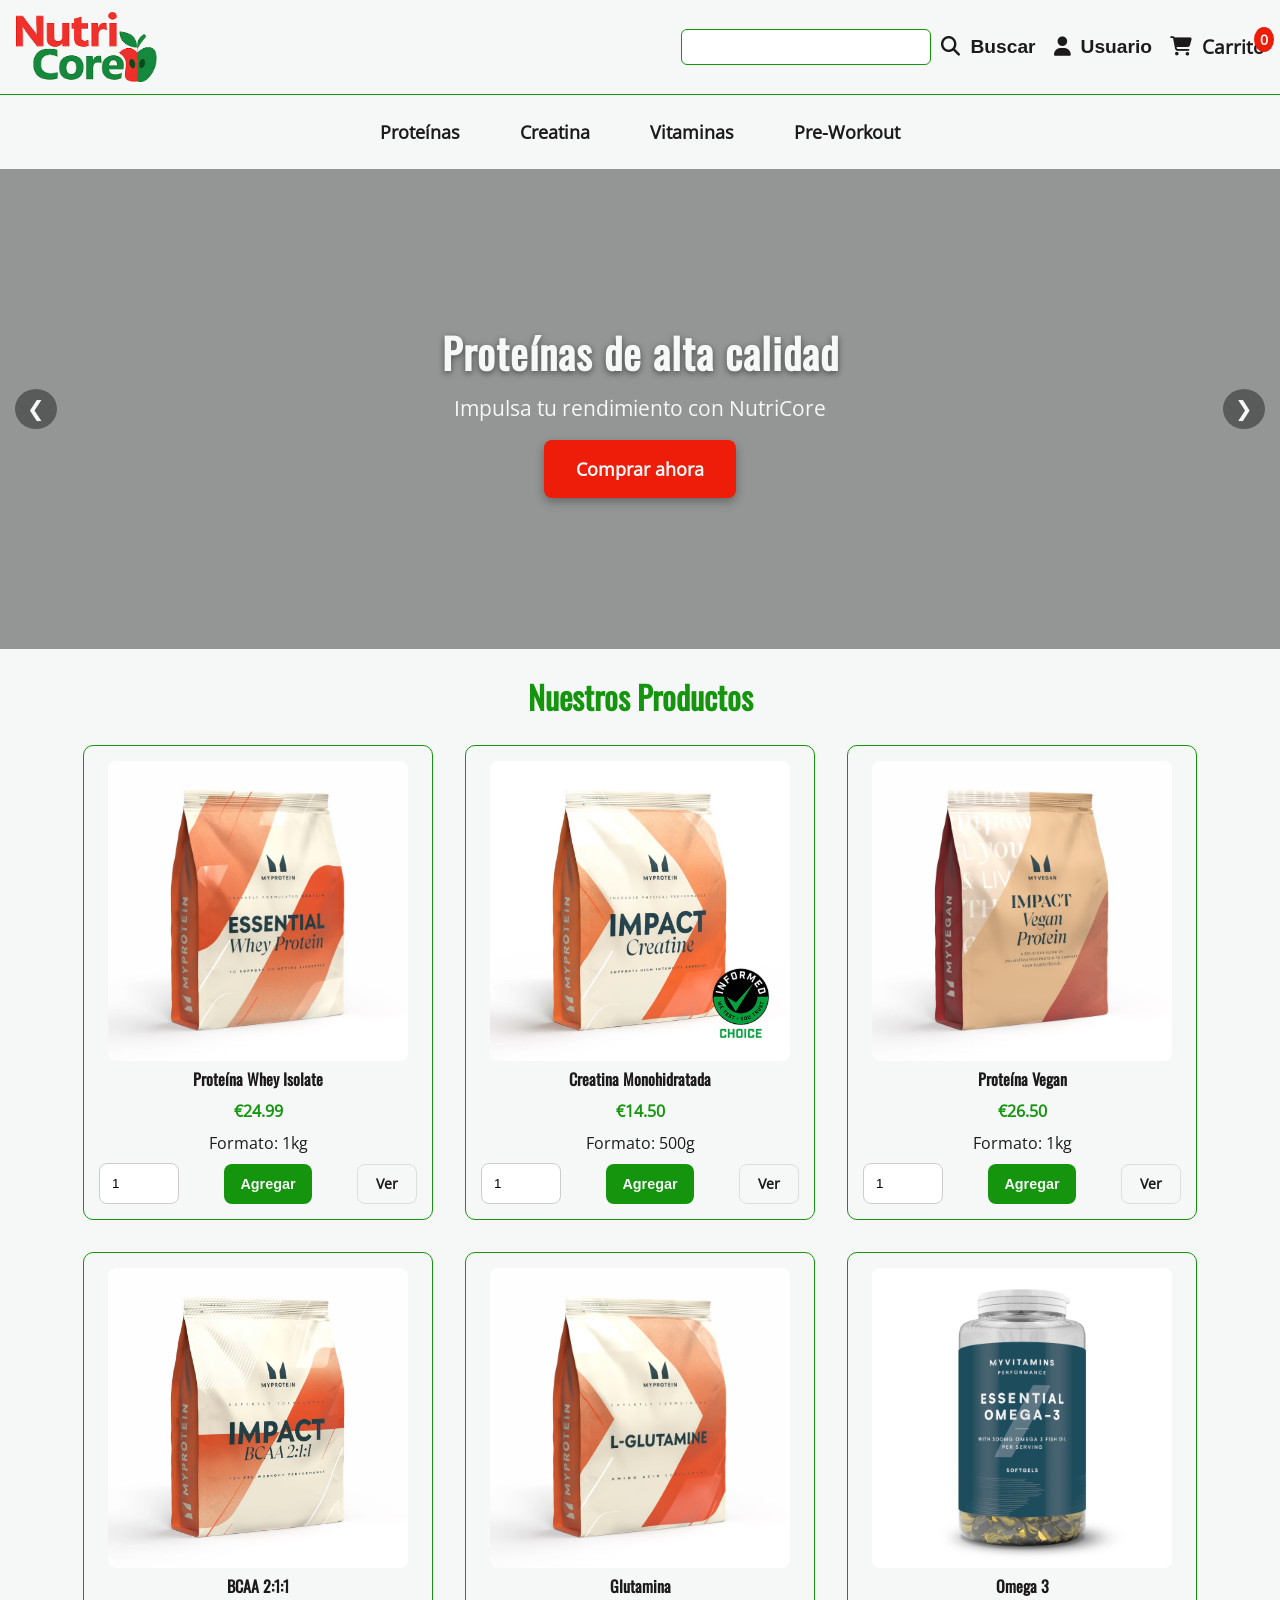
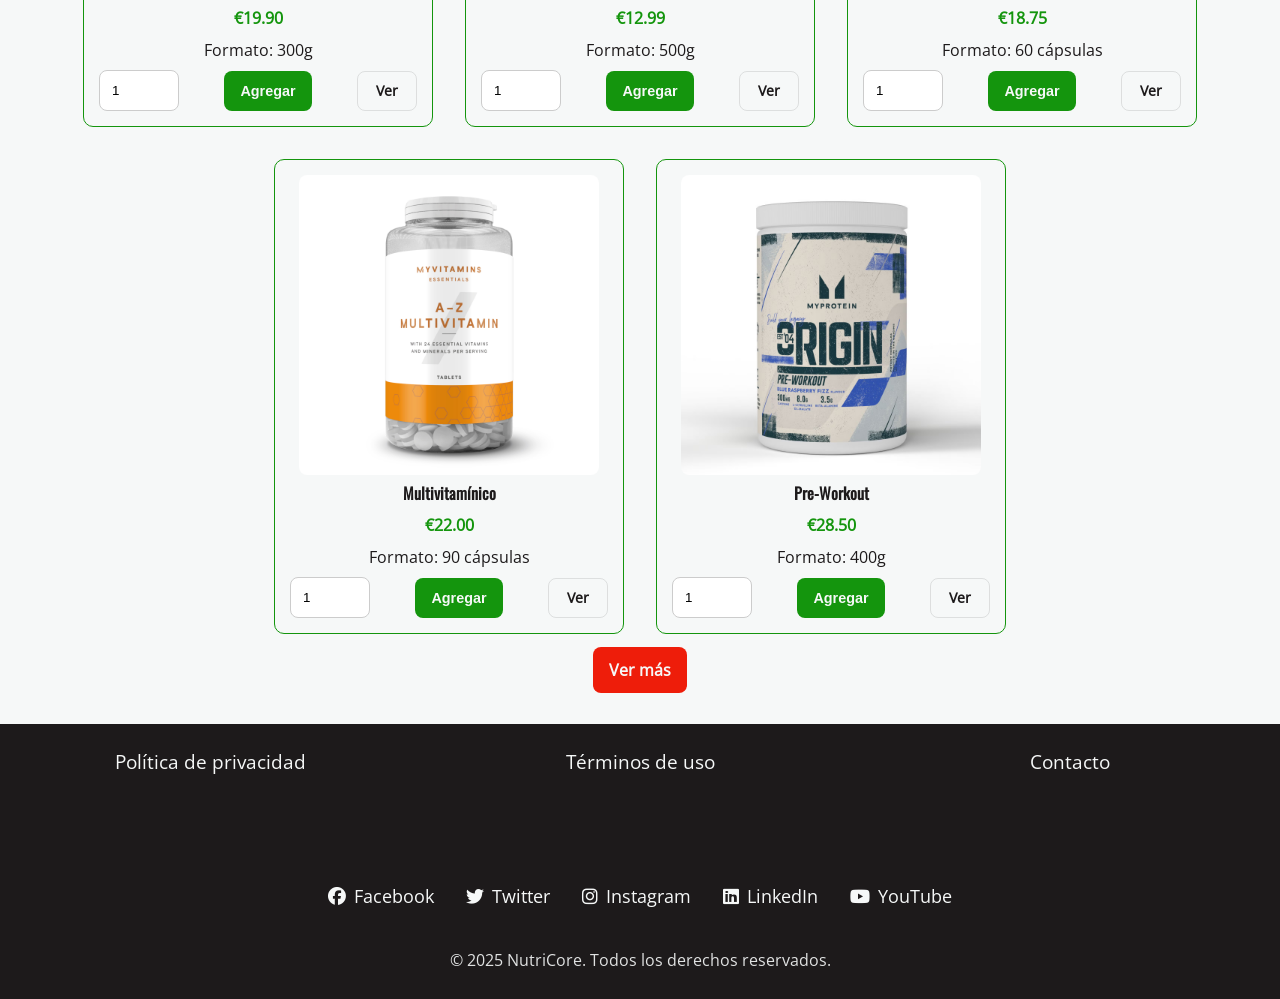
==== index.html @ d4f0f6a6 "Primer commit del proyecto shop" ====
<!DOCTYPE html>
<html lang="en">

<head>
    <meta charset="UTF-8">
    <meta name="viewport" content="width=device-width, initial-scale=1.0">
    <link rel="stylesheet" href="./css/index.css">
    <link rel="stylesheet" href="https://cdnjs.cloudflare.com/ajax/libs/font-awesome/6.5.0/css/all.min.css">
    <title>NutriCore | Inicio</title>
</head>

<body>
    <header class="header">
        <button class="menu-icon" aria-label="Abrir menú">
            <i class="fas fa-bars"></i>
        </button>

        <img src="img/logo_transparenteRecotado.png" alt="NutriCore" class="logo">

        <div class="header-icons">
            <button class="icon-btn search-btn">
                <input type="search" name="search" id="search-input">
                <i class="fas fa-search"></i>
                <span>Buscar</span>
            </button>
            <button class="icon-btn user-btn">
                <i class="fas fa-user"></i>
                <span>Usuario</span>
            </button>
            <a href="views/carrito.html" class="icon-btn cart-btn" aria-label="Carrito">
                <i class="fas fa-shopping-cart"></i>
                <span>Carrito</span>
                <span id="cart-count">0</span>
            </a>
        </div>
    </header>

    <nav class="category-nav">
        <button class="close-menu" aria-label="Cerrar menú">
            <i class="fas fa-times"></i>
        </button>
        <ul class="category-links">
            <li class="category-item">
                <a href="#">Proteínas</a>
                <div class="submenu">
                    <a href="#">Whey Isolate</a>
                    <a href="#">Whey Concentrate</a>
                    <a href="#">Vegan Protein</a>
                    <a href="#">Caseína</a>
                </div>
            </li>
            <li class="category-item">
                <a href="#">Creatina</a>
                <div class="submenu">
                    <a href="#">Monohidratada</a>
                    <a href="#">Micronizada</a>
                </div>
            </li>
            <li class="category-item">
                <a href="#">Vitaminas</a>
                <div class="submenu">
                    <a href="#">Multivitamínicos</a>
                    <a href="#">Omega 3</a>
                </div>
            </li>
            <li class="category-item">
                <a href="#">Pre-Workout</a>
                <div class="submenu">
                    <a href="#">Energizantes</a>
                    <a href="#">Pump Boosters</a>
                </div>
            </li>
        </ul>
    </nav>

    <section class="banner">
        <div class="slides">
            <div class="slide active"
                style="background-image:url('https://via.placeholder.com/1200x480?text=Promo+1');">
                <div class="slide-inner">
                    <h1>Proteínas de alta calidad</h1>
                    <p>Impulsa tu rendimiento con NutriCore</p>
                    <a href="#" class="cta">Comprar ahora</a>
                </div>
            </div>

            <div class="slide" style="background-image:url('https://via.placeholder.com/1200x480?text=Promo+2');">
                <div class="slide-inner">
                    <h1>Creatina Monohidratada</h1>
                    <p>Más fuerza y resistencia en tus entrenamientos</p>
                    <a href="#" class="cta">Comprar ahora</a>
                </div>
            </div>

            <div class="slide" style="background-image:url('https://via.placeholder.com/1200x480?text=Promo+3');">
                <div class="slide-inner">
                    <h1>Suplementos Veganos</h1>
                    <p>Proteínas sin productos animales</p>
                    <a href="#" class="cta">Comprar ahora</a>
                </div>
            </div>
        </div>

        <button class="nav-btn left">&#10094;</button>
        <button class="nav-btn right">&#10095;</button>
        <div class="dots"></div>
    </section>

    <main class="main-container">
        <h1 class="section-title">Nuestros Productos</h1>
        <div class="card-flex">
            <div class="card">
                <img src="img/protein.png" alt="Proteína Whey Isolate">
                <h4>Proteína Whey Isolate</h4>
                <div class="price">€24.99</div>
                <div class="formato">Formato: 1kg</div>
                <div class="card-actions"> <input type="number" value="1" min="1">
                    <button class="btn btn-primary add-to-cart">Agregar</button>
                    <a href="#" class="btn btn-ghost">Ver</a>
                </div>
            </div>
            <div class="card">
                <img src="img/creatina.png" alt="Creatina Monohidratada">
                <h4>Creatina Monohidratada</h4>
                <div class="price">€14.50</div>
                <div class="formato">Formato: 500g</div>
                <div class="card-actions">
                    <input type="number" value="1" min="1">
                    <button class="btn btn-primary add-to-cart">Agregar</button>
                    <a href="#" class="btn btn-ghost">Ver</a>
                </div>
            </div>
            <div class="card">
                <img src="img/vegan-protein.png" alt="Proteína Vegan">
                <h4>Proteína Vegan</h4>
                <div class="price">€26.50</div>
                <div class="formato">Formato: 1kg</div>
                <div class="card-actions">
                    <input type="number" value="1" min="1">
                    <button class="btn btn-primary add-to-cart">Agregar</button>
                    <a href="#" class="btn btn-ghost">Ver</a>
                </div>
            </div>
            <div class="card">
                <img src="img/BCAA2-1-1.png" alt="BCAA 2:1:1">
                <h4>BCAA 2:1:1</h4>
                <div class="price">€19.90</div>
                <div class="formato">Formato: 300g</div>
                <div class="card-actions">
                    <input type="number" value="1" min="1">
                    <button class="btn btn-primary add-to-cart">Agregar</button>
                    <a href="#" class="btn btn-ghost">Ver</a>
                </div>
            </div>
            <div class="card">
                <img src="img/glutamina.png" alt="Glutamina">
                <h4>Glutamina</h4>
                <div class="price">€12.99</div>
                <div class="formato">Formato: 500g</div>
                <div class="card-actions">
                    <input type="number" value="1" min="1">
                    <button class="btn btn-primary add-to-cart">Agregar</button>
                    <a href="#" class="btn btn-ghost">Ver</a>
                </div>
            </div>
            <div class="card">
                <img src="img/omega3.png" alt="Omega 3">
                <h4>Omega 3</h4>
                <div class="price">€18.75</div>
                <div class="formato">Formato: 60 cápsulas</div>
                <div class="card-actions">
                    <input type="number" value="1" min="1">
                    <button class="btn btn-primary add-to-cart">Agregar</button>
                    <a href="#" class="btn btn-ghost">Ver</a>
                </div>
            </div>
            <div class="card">
                <img src="img/multivitaminico.png" alt="Multivitamínico">
                <h4>Multivitamínico</h4>
                <div class="price">€22.00</div>
                <div class="formato">Formato: 90 cápsulas</div>
                <div class="card-actions">
                    <input type="number" value="1" min="1">
                    <button class="btn btn-primary add-to-cart">Agregar</button>
                    <a href="#" class="btn btn-ghost">Ver</a>
                </div>
            </div>
            <div class="card">
                <img src="img/pre-workout.png" alt="Pre-Workout">
                <h4>Pre-Workout</h4>
                <div class="price">€28.50</div>
                <div class="formato">Formato: 400g</div>
                <div class="card-actions">
                    <input type="number" value="1" min="1">
                    <button class="btn btn-primary add-to-cart">Agregar</button>
                    <a href="#" class="btn btn-ghost">Ver</a>
                </div>
            </div>
        </div>
        <a href="#" id="up">Ver más</a>
    </main>
    <!-- FOOTER -->
    <footer class="footer">
        <div class="social-links">
            <a href="https://www.facebook.com/NutriCore" target="_blank"><i class="fab fa-facebook"></i>
                <span>Facebook</span>
            </a>
            <a href="https://twitter.com/NutriCore" target="_blank"><i class="fab fa-twitter"></i>
                <span>Twitter</span>
            </a>
            <a href="https://www.instagram.com/NutriCore" target="_blank"><i class="fab fa-instagram"></i>
                <span>Instagram</span>
            </a>
            <a href="https://www.linkedin.com/company/NutriCore" target="_blank"><i class="fab fa-linkedin"></i>
                <span>LinkedIn</span>
            </a>
            <a href="https://www.youtube.com/NutriCore" target="_blank"><i class="fab fa-youtube"></i>
                <span>YouTube</span>
            </a>
        </div>
        <div class="politics">
            <a href="#">Política de privacidad</a>
        </div>
        <div class="terminos">
            <a href="#">Términos de uso</a>
        </div>
        <div class="contacto">
            <a href="#">Contacto</a>
            <!-- <a href="#">
                <p>mittioui@nutricore.es</p>
            </a>
            <p>+34 600 12 46 91</p> -->
        </div>
        <p>&copy; 2025 NutriCore. Todos los derechos reservados.</p>
    </footer>

    <script src="js/script.js"></script>
</body>

</html>
---- css/index.css ----
:root {
  --negro: #1D1A1B;
  --verde: #14950D;
  --blanco: #F6F8F8;
  --rojo: #EE1D0A;
}

/* --- FUENTES --- */
@font-face {
  font-family: 'Oswald';
  src: url('/fonts/Oswald-Regular.ttf') format('truetype');
}

@font-face {
  font-family: 'Open Sans';
  src: url('/fonts/OpenSans-Regular.ttf') format('truetype');
}

/* Reset general */
* {
  margin: 0;
  padding: 0;
  box-sizing: border-box;
  text-decoration: none;
}

body {
  font-family: 'Open Sans', sans-serif;
  background: var(--blanco);
  color: var(--negro);
  line-height: 1.5;
}

h1,
h2,
h3,
h4 {
  font-family: "Oswald", "sans serif";
  font-weight: 700;
}

.header {
  display: flex;
  align-items: center;
  justify-content: space-between;
  background: var(--blanco);
  padding: 12px 16px;
  position: sticky;
  top: 0;
  z-index: 200;
}

.menu-icon {
  background: none;
  border: none;
  color: var(--negro);
  font-size: 1.6rem;
  cursor: pointer;
  display: flex;
  align-items: center;
}

.logo {
  height: 70px;
  text-align: center;
}

.header-icons {
  display: flex;
  align-items: center;
  gap: 18px;
}

/* Estilo de botones */
.icon-btn {
  background: none;
  border: none;
  color: var(--negro);
  font-size: 1.6rem;
  cursor: pointer;
  position: relative;
  display: flex;
  align-items: center;
  justify-content: center;
}

.icon-btn:hover {
  color: var(--verde);
}

#search-input {
  display: flex;
  padding: 8px 12px;
  border: 1px solid var(--verde);
  border-radius: 6px;
  width: 250px;
  font-size: 1rem;
  transition: border-color 0.3s;
}

.icon-btn span,
#search-input {
  display: none;
}

/* Carrito */
.cart-btn {
  position: relative;
  display: flex;
  align-items: center;
  gap: 6px;
  font-weight: bold;
  color: var(--negro);
}

#cart-count {
  background-color: var(--rojo);
  color: var(--blanco);
  font-size: 0.9rem;
  font-weight: bold;
  padding: 2px 6px;
  border-radius: 50%;
  position: absolute;
  top: -6px;
  right: -10px;
}

.category-nav {
  display: none;
  flex-direction: column;
  background: var(--blanco);
  position: fixed;
  top: 0;
  left: -100%;
  width: 70%;
  height: 100vh;
  box-shadow: -4px 0 10px rgba(0, 0, 0, 0.15);
  padding: 2rem 1rem;
  transition: left 0.3s ease;
  z-index: 1000;
  overflow-y: auto;
}

.category-nav.active {
  display: flex;
  left: 0;
}

.category-item {
  background: none;
  border: none;
  color: var(--negro);
  font-size: 1.5rem;
  cursor: pointer;
  display: flex;
  align-items: center;
  gap: 8px;
  margin: 0 auto;
  font-weight: 600;
}

.category-item span {
  font-size: 1rem;
}

/* Botón de cerrar (X) */
.close-menu {
  background: none;
  border: none;
  color: var(--negro);
  font-size: 1.8rem;
  align-self: flex-end;
  cursor: pointer;
  margin-bottom: 1.5rem;
  transition: color 0.3s;
}

.close-menu:hover {
  color: var(--verde);
}

.category-links {
  display: flex;
  flex-direction: column;
  gap: 1rem;
}

.category-links a {
  color: var(--negro);
  font-size: 1.1rem;
  transition: color 0.3s ease;
}

.category-links a:hover {
  color: var(--verde);
}

/* Submenús */
.submenu {
  display: none;
  flex-direction: row;
  padding-left: 1rem;
  border-left: 2px solid var(--verde);
  font-weight: 400;
  gap: 12px;
}

.category-item:hover .submenu {
  display: flex;
}

.banner {
  position: relative;
  width: 100%;
  height: 480px;
  overflow: hidden;
  display: flex;
  align-items: center;
  justify-content: center;
}

/* Contenedor de slides */
.banner .slides {
  display: flex;
  width: 100%;
  height: 100%;
  transition: transform 0.6s ease-in-out;
}

.banner .slide {
  min-width: 100%;
  height: 100%;
  background-size: cover;
  background-position: center;
  position: relative;
  display: flex;
  align-items: center;
  justify-content: center;
}

/* Capa oscura sobre la imagen */
.banner .slide::after {
  content: "";
  position: absolute;
  inset: 0;
  background: rgba(0, 0, 0, 0.4);
}

.banner .slide-inner {
  position: relative;
  z-index: 2;
  color: var(--blanco);
  text-align: center;
  max-width: 900px;
  padding: 1.5rem;
  border-radius: 10px;
}

.banner .slide-inner h1 {
  font-family: 'Oswald', sans-serif;
  font-size: 2rem;
  font-weight: 700;
  margin-bottom: 0.6rem;
  letter-spacing: 1px;
  text-shadow: 0 2px 6px rgba(0, 0, 0, 0.5);
}

.banner .slide-inner p {
  font-size: 1.1rem;
  font-weight: 400;
  margin-bottom: 1rem;
  color: var(--blanco);
}

.banner .cta {
  background-color: var(--rojo);
  color: var(--blanco);
  font-weight: 700;
  padding: 0.8rem 1.6rem;
  border-radius: 8px;
  display: inline-block;
  transition: all 0.3s ease;
  box-shadow: 0 4px 10px rgba(0, 0, 0, 0.3);
}

.banner .cta:hover {
  filter: brightness(1.1);
  transform: scale(1.05);
  box-shadow: 0 6px 14px rgba(238, 29, 10, 0.4);
}

/* Botones de navegación */
.banner .nav-btn {
  position: absolute;
  top: 50%;
  transform: translateY(-50%);
  background-color: rgba(0, 0, 0, 0.4);
  border: none;
  color: var(--blanco);
  font-size: 1.3rem;
  cursor: pointer;
  padding: 8px 12px;
  border-radius: 50%;
  transition: background-color 0.3s, transform 0.3s;
  z-index: 3;
}

.banner .nav-btn:hover {
  background-color: rgba(0, 0, 0, 0.6);
  transform: translateY(-50%) scale(1.1);
}

.banner .nav-btn.left {
  left: 15px;
}

.banner .nav-btn.right {
  right: 15px;
}

/* Dots de navegación */
.banner .dots {
  position: absolute;
  bottom: 20px;
  left: 50%;
  transform: translateX(-50%);
  display: flex;
  gap: 8px;
  z-index: 3;
}

.banner .dots button {
  width: 12px;
  height: 12px;
  border-radius: 50%;
  border: none;
  background: rgba(255, 255, 255, 0.5);
  cursor: pointer;
  transition: background-color 0.3s ease, transform 0.3s ease;
}

.banner .dots button:hover {
  transform: scale(1.2);
}

.banner .dots button.active {
  background-color: var(--verde);
}

.main-container {
  max-width: 1600px;
  margin: 0 auto;
  padding: 12px;
  text-align: center;
}

.main-container .section-title {
  color: var(--verde);
}

.card-flex {
  display: flex;
  flex-wrap: wrap;
  justify-content: center;
  /* align-items: center; */
  gap: 20px;
  margin: 24px 0;
}

/* Tarjeta de producto */
.card {
  border: 1px solid var(--verde);
  border-radius: 10px;
  width: 350px;
  padding: 15px;
  text-align: center;
  background-color: var(--blanco);
  transition: transform 0.3s, box-shadow 0.3s;
}

.card:hover {
  transform: translateY(-5px);
  box-shadow: 0 5px 15px rgba(0, 0, 0, 0.2);
}

/* Imagen del producto */
.card img {
  width: 300px;
  height: 300px;
  object-fit: cover;
  border-radius: 8px;
  transition: transform 0.3s;
  /* border: 1px solid var(--verde); */
}

.card img:hover {
  transform: scale(1.03);
}

.price {
  color: var(--verde);
  font-weight: 700;
  margin: 8px;
}

.formato {
  margin: 8px;
}

.card-actions {
  display: flex;
  align-items: center;
  justify-content: space-between;
  gap: 8px;
  margin-top: auto;
}

.card-actions input[type="number"] {
  padding: 12px;
  width: 80px;
  border-radius: 8px;
  border: 1px solid #ccc;
}

.card-actions .btn {
  border-radius: 8px;
  font-size: 0.9rem;
}

.card-actions .btn-primary,
#up {
  background-color: var(--verde);
  color: var(--blanco);
  cursor: pointer;
  font-weight: 700;
  padding: 12px 16px;
  border: none;
  border-radius: 8px;
  transition: transform 0.2s, filter 0.2s;
}

.card-actions .btn-primary:hover,
#up:hover {
  filter: brightness(1.1);
  transform: translateY(-2px);
}

.card-actions .btn-ghost {
  background-color: transparent;
  color: var(--negro);
  font-weight: 700;
  padding: 8px 18px;
  border: 1px solid rgba(0, 0, 0, 0.1);
  border-radius: 8px;
}

#up {
  background-color: var(--rojo);
  width: 100px;
  height: 50px;
}

.card-actions .btn-ghost:hover {
  background: rgba(0, 0, 0, 0.05);
}

/* footer */
.footer {
  background-color: var(--negro);
  color: var(--blanco);
  display: grid;
  grid-template-rows: repeat(5, 1fr);
  margin-top: 18px;
}

.footer a {
  color: var(--blanco);
  transition: color 0.3s ease, transform 0.3s ease;
}

.footer a:hover {
  color: var(--verde);
  transform: translateY(-3px);
}

.social-links {
  display: flex;
  justify-content: center;
  align-content: center;
  gap: 12px;
  grid-row: 4 / 5;
}

.social-links a {
  color: var(--blanco);
  font-size: 24px;
  margin: 8px;
  transition: transform 0.3s ease, color 0.3s ease;
}

.social-links .fab:hover i {
  background-color: var(--verde);
  transform: scale(1.1);
  color: var(--verde);
  transform: scale(1.2) rotate(5deg);
}

.social-links span {
  display: none;
}

.politics,
.terminos,
.contacto {
  border-bottom: 1px solid var(--blanco);
  align-content: center;
}

.politics a::after,
.terminos a::after,
.contacto a::after {
  content: "";
  display: flex;
  height: 1px;
  width: 0%;
  background-color: var(--verde);
  transition: width 0.3s ease;
}

.terminos a:hover::after,
.contacto a:hover::after,
.politics a:hover::after {
  width: 100%;
}

.footer>p {
  text-align: center;
  align-content: center;
  font-size: 1em;
}

/* === Versión tablet === */
@media (min-width: 768px) {
  .icon-btn {
    font-size: 1.6rem;
  }

  .banner .slide-inner h1 {
    font-size: 2.4rem;
  }

  .banner .slide-inner p {
    font-size: 1.2rem;
  }

  .banner .cta {
    font-size: 1rem;
    padding: 0.9rem 1.8rem;
  }

  .main-container {
    padding: 24px;
  }

  .card-flex {
    justify-content: center;
    gap: 24px;
  }

}

/* === Versión desktop === */
@media (min-width: 1024px) {
  .header {
    border-bottom: 1px solid var(--verde);
  }

  .menu-icon {
    display: none;
  }

  .icon-btn {
    font-size: 1.2rem;
    gap: 10px;
    font-weight: 600;
  }

  .icon-btn span,
  #search-input {
    display: flex;
  }

  /* Mostrar la barra de categorías */
  .category-nav {
    position: relative;
    display: flex;
    flex-direction: row;
    justify-content: center;
    align-items: center;
    height: auto;
    left: 0;
    width: 100%;
    box-shadow: none;
    padding: 10px 0;
    overflow: visible;
  }

  .close-menu {
    display: none;
  }

  .category-links {
    flex-direction: row;
    gap: 32px;
    align-items: center;
  }

  .category-item {
    position: static;
    display: flex;

  }

  .category-links a {
    padding: 14px;
  }

  .submenu {
    position: absolute;
    top: 100%;
    left: 0;
    width: 100%;
    display: none;
    flex-wrap: wrap;
    justify-content: center;
    background: var(--blanco);
    border-top: 2px solid var(--verde);
    box-shadow: 0 6px 20px rgba(0, 0, 0, 0.15);
    z-index: 1000;
    padding: 18px 0;
  }

  .submenu a {
    color: var(--negro);
    padding: 10px 20px;
    min-width: 150px;
    text-align: center;
    transition: all 0.3s ease;
  }

  .submenu a:hover {
    background: var(--verde);
    color: var(--blanco);
  }

  .category-item:hover>.submenu {
    display: flex;
  }

  /*Banner*/
  .banner .slide-inner h1 {
    font-size: 2.6rem;
  }

  .banner .slide-inner p {
    font-size: 1.3rem;
  }

  .banner .cta {
    font-size: 1.1rem;
    padding: 1rem 2rem;
  }

  .card-flex {
    gap: 32px;
  }

  .footer {
    grid-template-columns: repeat(3, 1fr);
    grid-template-rows: 1fr 50px 1fr 1fr;
    align-items: center;
    padding: 18px 5px;
    justify-items: center;
    gap: 20px;
  }

  .social-links {
    grid-column: 1 / 4;
    grid-row: 3 / 4;
    align-items: flex-end;
    gap: 16px;
  }

  .social-links a {
    display: flex;
    justify-content: center;
    align-items: center;
    gap: 8px;
    font-size: 18px;
  }

  .social-links>a span {
    display: flex;
  }

  .politics a::after,
  .terminos a::after,
  .contacto a::after {
    height: 3px;
  }

  .politics,
  .terminos,
  .contacto {
    border-bottom: none;
  }

  .politics a,
  .terminos a,
  .contacto a {
    font-size: 1.2rem;
  }

  .politics {
    grid-column: 1 / 2;
  }

  .terminos {
    grid-column: 2 / 3;
  }

  .contacto {
    grid-column: 3 / 4;
  }

  .footer>p {
    grid-column: 1 / 4;
    grid-row: 4 / 5;
    text-align: center;
    font-size: 1rem;
    opacity: 0.9;
  }
}
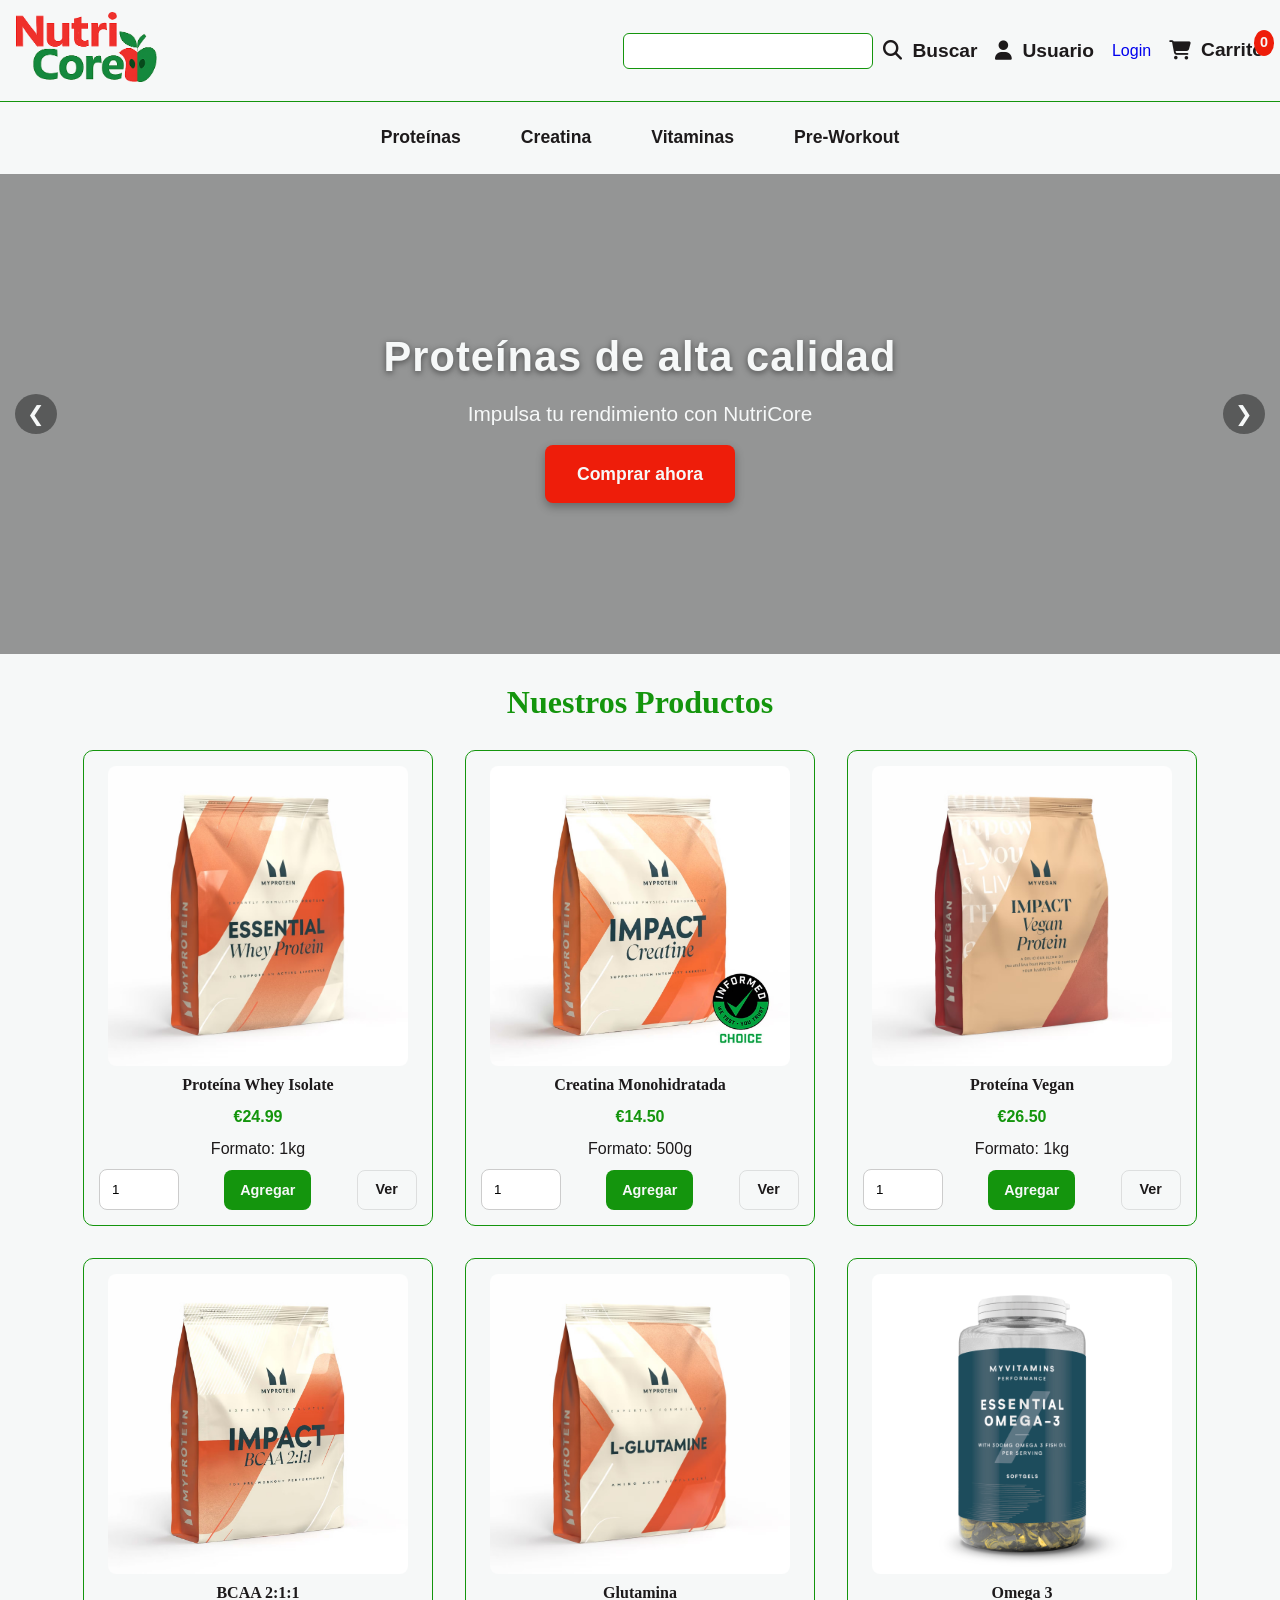
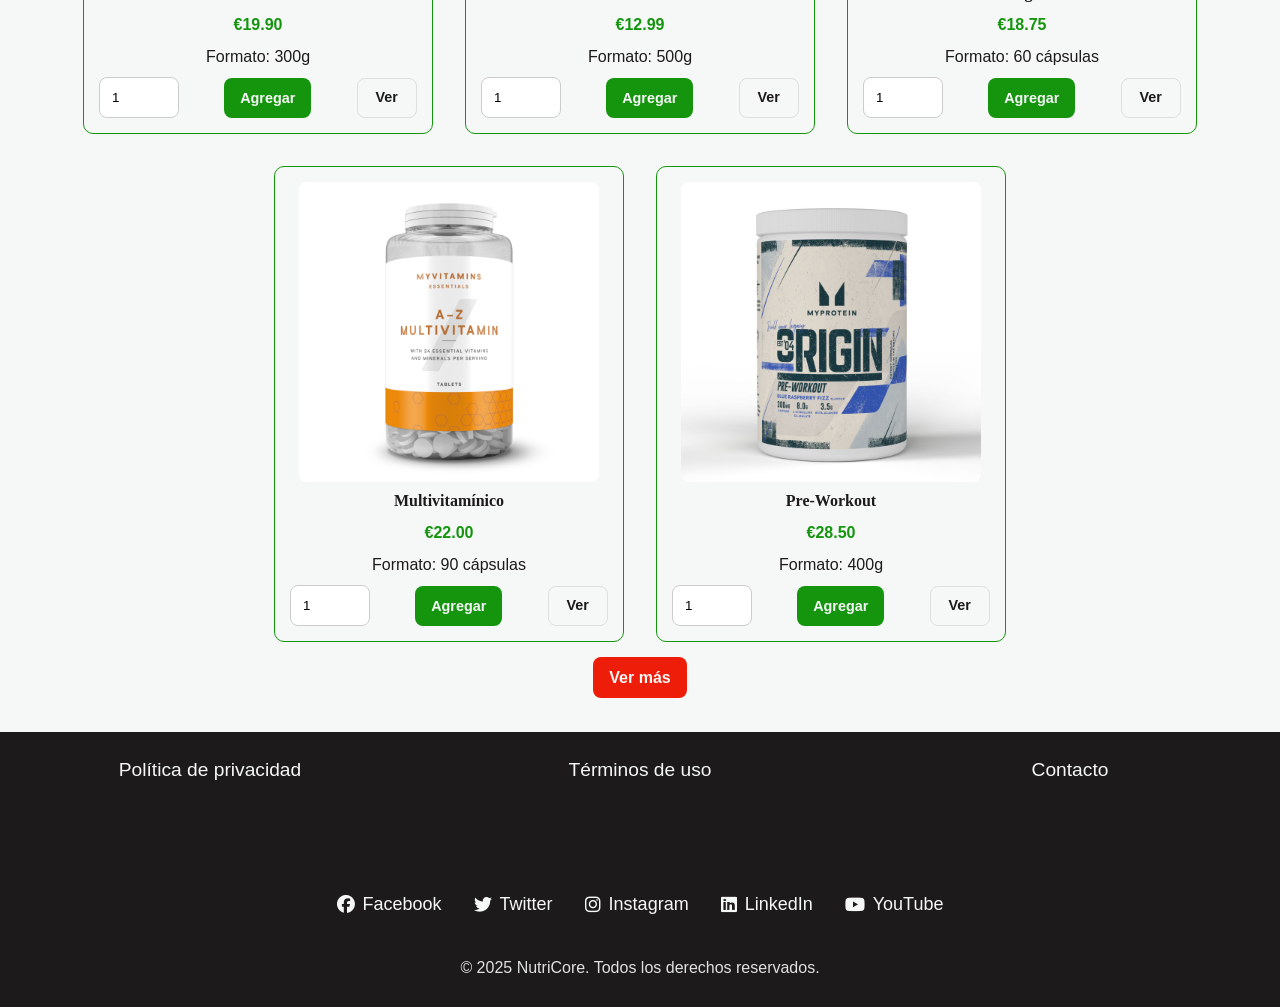
==== commit 7afe265b: "commit" ====
--- a/index.html
+++ b/index.html
@@ -15,7 +15,7 @@
             <i class="fas fa-bars"></i>
         </button>
 
-        <img src="img/logo_transparenteRecotado.png" alt="NutriCore" class="logo">
+        <a href="index.html"><img src="assets/img/logo_transparenteRecortado.png" alt="NutriCore" class="logo"></a>
 
         <div class="header-icons">
             <button class="icon-btn search-btn">
@@ -23,10 +23,18 @@
                 <i class="fas fa-search"></i>
                 <span>Buscar</span>
             </button>
-            <button class="icon-btn user-btn">
-                <i class="fas fa-user"></i>
-                <span>Usuario</span>
-            </button>
+            <div class="user-menu">
+                <button class="icon-btn user-btn">
+                    <i class="fas fa-user"></i>
+                    <span id="user-name">Usuario</span>
+                </button>
+                <div class="user-dropdown">
+                    <a href="/student013/shop/backend/forms/form_login.php" class="btn-log">Login</a>
+                    <a href="/student013/shop/backend/forms/customers/customer_insert.php" class="btn-reg">Register</a>
+                </div>
+            </div>
+            <a href="/student013/shop/backend/forms/form_login.php" class="btn-log">Login</a>
+
             <a href="views/carrito.html" class="icon-btn cart-btn" aria-label="Carrito">
                 <i class="fas fa-shopping-cart"></i>
                 <span>Carrito</span>
@@ -110,17 +118,17 @@
         <h1 class="section-title">Nuestros Productos</h1>
         <div class="card-flex">
             <div class="card">
-                <img src="img/protein.png" alt="Proteína Whey Isolate">
+                <img src="assets/img/protein.png" alt="Proteína Whey Isolate">
                 <h4>Proteína Whey Isolate</h4>
                 <div class="price">€24.99</div>
                 <div class="formato">Formato: 1kg</div>
                 <div class="card-actions"> <input type="number" value="1" min="1">
                     <button class="btn btn-primary add-to-cart">Agregar</button>
-                    <a href="#" class="btn btn-ghost">Ver</a>
-                </div>
-            </div>
-            <div class="card">
-                <img src="img/creatina.png" alt="Creatina Monohidratada">
+                    <a href="views/product-detalle.html" class="btn btn-ghost">Ver</a>
+                </div>
+            </div>
+            <div class="card">
+                <img src="assets/img/creatina.png" alt="Creatina Monohidratada">
                 <h4>Creatina Monohidratada</h4>
                 <div class="price">€14.50</div>
                 <div class="formato">Formato: 500g</div>
@@ -131,7 +139,7 @@
                 </div>
             </div>
             <div class="card">
-                <img src="img/vegan-protein.png" alt="Proteína Vegan">
+                <img src="assets/img/vegan-protein.png" alt="Proteína Vegan">
                 <h4>Proteína Vegan</h4>
                 <div class="price">€26.50</div>
                 <div class="formato">Formato: 1kg</div>
@@ -142,7 +150,7 @@
                 </div>
             </div>
             <div class="card">
-                <img src="img/BCAA2-1-1.png" alt="BCAA 2:1:1">
+                <img src="assets/img/BCAA2-1-1.png" alt="BCAA 2:1:1">
                 <h4>BCAA 2:1:1</h4>
                 <div class="price">€19.90</div>
                 <div class="formato">Formato: 300g</div>
@@ -153,7 +161,7 @@
                 </div>
             </div>
             <div class="card">
-                <img src="img/glutamina.png" alt="Glutamina">
+                <img src="assets/img/glutamina.png" alt="Glutamina">
                 <h4>Glutamina</h4>
                 <div class="price">€12.99</div>
                 <div class="formato">Formato: 500g</div>
@@ -164,7 +172,7 @@
                 </div>
             </div>
             <div class="card">
-                <img src="img/omega3.png" alt="Omega 3">
+                <img src="assets/img/omega3.png" alt="Omega 3">
                 <h4>Omega 3</h4>
                 <div class="price">€18.75</div>
                 <div class="formato">Formato: 60 cápsulas</div>
@@ -175,7 +183,7 @@
                 </div>
             </div>
             <div class="card">
-                <img src="img/multivitaminico.png" alt="Multivitamínico">
+                <img src="assets/img/multivitaminico.png" alt="Multivitamínico">
                 <h4>Multivitamínico</h4>
                 <div class="price">€22.00</div>
                 <div class="formato">Formato: 90 cápsulas</div>
@@ -186,7 +194,7 @@
                 </div>
             </div>
             <div class="card">
-                <img src="img/pre-workout.png" alt="Pre-Workout">
+                <img src="assets/img/pre-workout.png" alt="Pre-Workout">
                 <h4>Pre-Workout</h4>
                 <div class="price">€28.50</div>
                 <div class="formato">Formato: 400g</div>
@@ -199,7 +207,6 @@
         </div>
         <a href="#" id="up">Ver más</a>
     </main>
-    <!-- FOOTER -->
     <footer class="footer">
         <div class="social-links">
             <a href="https://www.facebook.com/NutriCore" target="_blank"><i class="fab fa-facebook"></i>
@@ -226,15 +233,11 @@
         </div>
         <div class="contacto">
             <a href="#">Contacto</a>
-            <!-- <a href="#">
-                <p>mittioui@nutricore.es</p>
-            </a>
-            <p>+34 600 12 46 91</p> -->
         </div>
         <p>&copy; 2025 NutriCore. Todos los derechos reservados.</p>
     </footer>
 
-    <script src="js/script.js"></script>
+    <script src="js/index.js"></script>
 </body>
 
 </html>
--- a/css/index.css
+++ b/css/index.css
@@ -8,12 +8,12 @@
 /* --- FUENTES --- */
 @font-face {
   font-family: 'Oswald';
-  src: url('/fonts/Oswald-Regular.ttf') format('truetype');
+  src: url('assets/fonts/Oswald-Regular.ttf') format('truetype');
 }
 
 @font-face {
   font-family: 'Open Sans';
-  src: url('/fonts/OpenSans-Regular.ttf') format('truetype');
+  src: url('assets/fonts/OpenSans-Regular.ttf') format('truetype');
 }
 
 /* Reset general */
@@ -45,9 +45,16 @@
   justify-content: space-between;
   background: var(--blanco);
   padding: 12px 16px;
-  position: sticky;
+  position: fixed;
   top: 0;
-  z-index: 200;
+  left: 0;
+  z-index: 2000;
+  width: 100%;
+  overflow: visible;
+}
+
+body {
+  padding-top: 80px;
 }
 
 .menu-icon {
@@ -87,6 +94,47 @@
 .icon-btn:hover {
   color: var(--verde);
 }
+
+.user-menu {
+  position: relative;
+  display: inline-block;
+  z-index: 1000;
+}
+
+.user-dropdown {
+  position: absolute;
+  right: 0;
+  top: 100%;
+  margin-top: 8px;
+  background-color: var(--blanco);
+  border: 1px solid var(--verde);
+  border-radius: 8px;
+  box-shadow: 0 4px 12px rgba(0, 0, 0, 0.15);
+  display: none;
+  flex-direction: column;
+  min-width: 160px;
+  z-index: 9999;
+  overflow: visible;
+}
+
+.user-dropdown a {
+  padding: 10px 14px;
+  color: var(--negro);
+  text-decoration: none;
+  display: block;
+  transition: background-color 0.2s ease;
+}
+
+.user-dropdown a:hover {
+  background-color: var(--verde);
+  color: var(--blanco);
+}
+
+.user-menu.active .user-dropdown {
+  display: flex;
+}
+
+
 
 #search-input {
   display: flex;
@@ -137,7 +185,7 @@
   box-shadow: -4px 0 10px rgba(0, 0, 0, 0.15);
   padding: 2rem 1rem;
   transition: left 0.3s ease;
-  z-index: 1000;
+  z-index: 3000;
   overflow-y: auto;
 }
 
@@ -198,7 +246,7 @@
 /* Submenús */
 .submenu {
   display: none;
-  flex-direction: row;
+  flex-direction: column;
   padding-left: 1rem;
   border-left: 2px solid var(--verde);
   font-weight: 400;
@@ -573,6 +621,10 @@
 @media (min-width: 1024px) {
   .header {
     border-bottom: 1px solid var(--verde);
+  }
+
+  body {
+    padding-top: 100px;
   }
 
   .menu-icon {
@@ -602,6 +654,7 @@
     width: 100%;
     box-shadow: none;
     padding: 10px 0;
+    z-index: 1000;
     overflow: visible;
   }
 
@@ -633,6 +686,7 @@
     display: none;
     flex-wrap: wrap;
     justify-content: center;
+    flex-direction: row;
     background: var(--blanco);
     border-top: 2px solid var(--verde);
     box-shadow: 0 6px 20px rgba(0, 0, 0, 0.15);
@@ -655,6 +709,14 @@
 
   .category-item:hover>.submenu {
     display: flex;
+  }
+
+  .user-menu {
+    z-index: 3500;
+  }
+
+  .user-dropdown {
+    z-index: 4000;
   }
 
   /*Banner*/
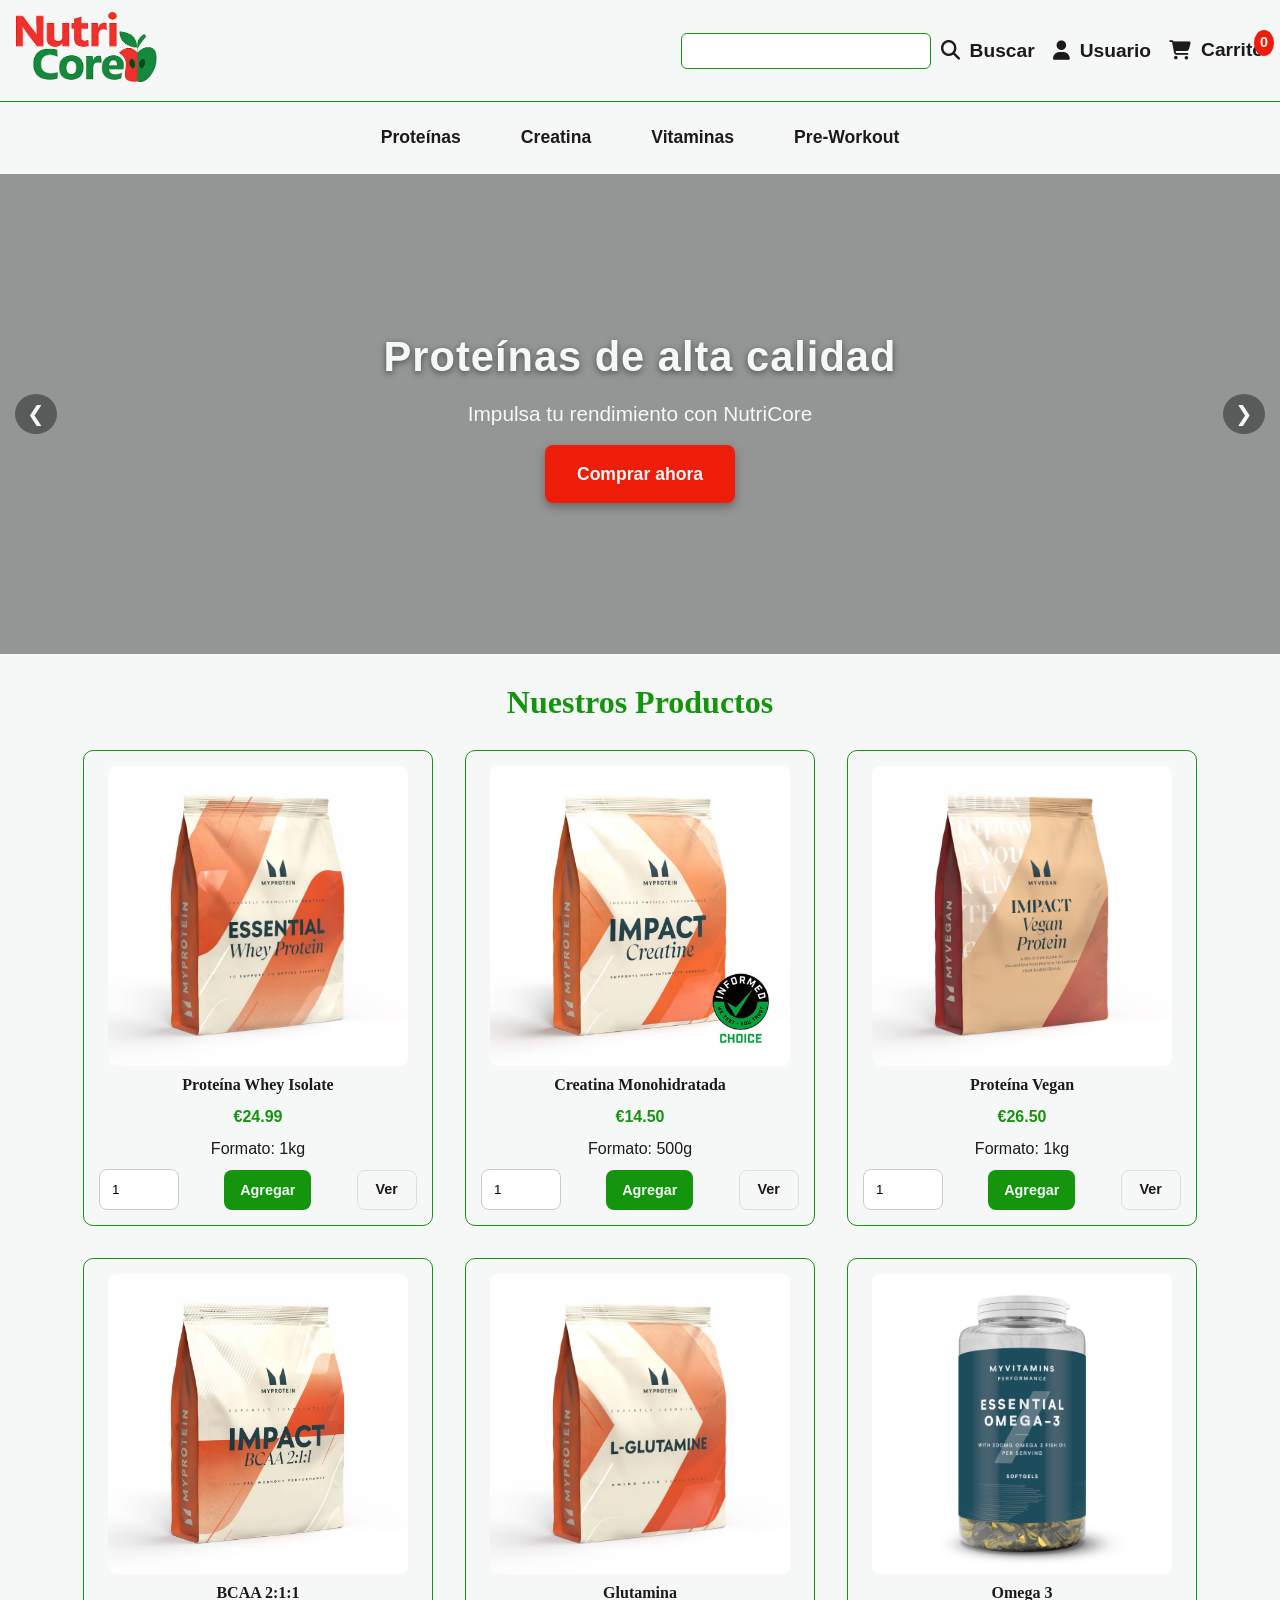
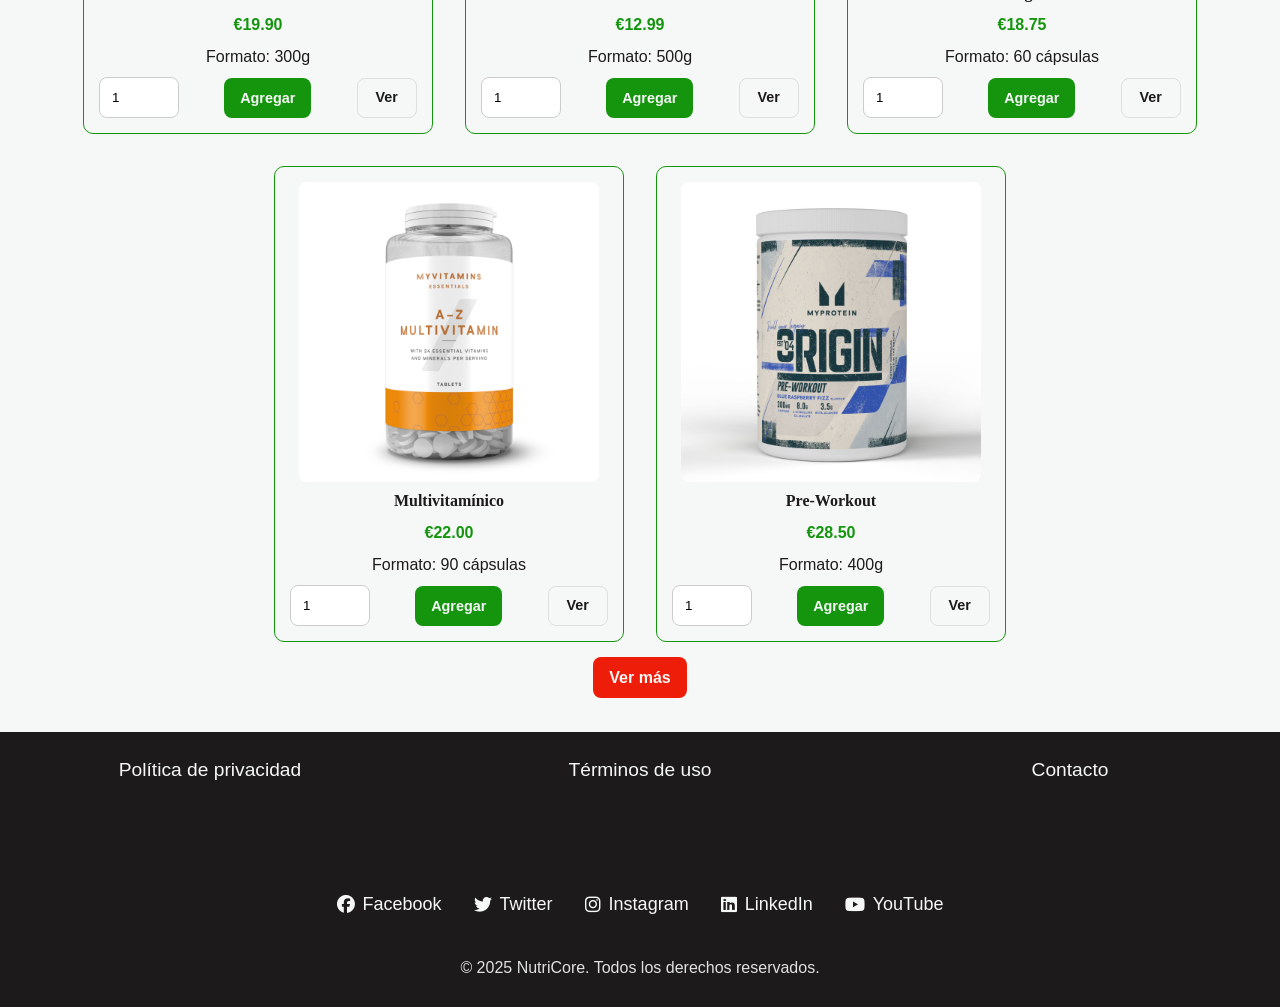
==== commit 8284840d: "commit" ====
--- a/index.html
+++ b/index.html
@@ -33,8 +33,6 @@
                     <a href="/student013/shop/backend/forms/customers/customer_insert.php" class="btn-reg">Register</a>
                 </div>
             </div>
-            <a href="/student013/shop/backend/forms/form_login.php" class="btn-log">Login</a>
-
             <a href="views/carrito.html" class="icon-btn cart-btn" aria-label="Carrito">
                 <i class="fas fa-shopping-cart"></i>
                 <span>Carrito</span>
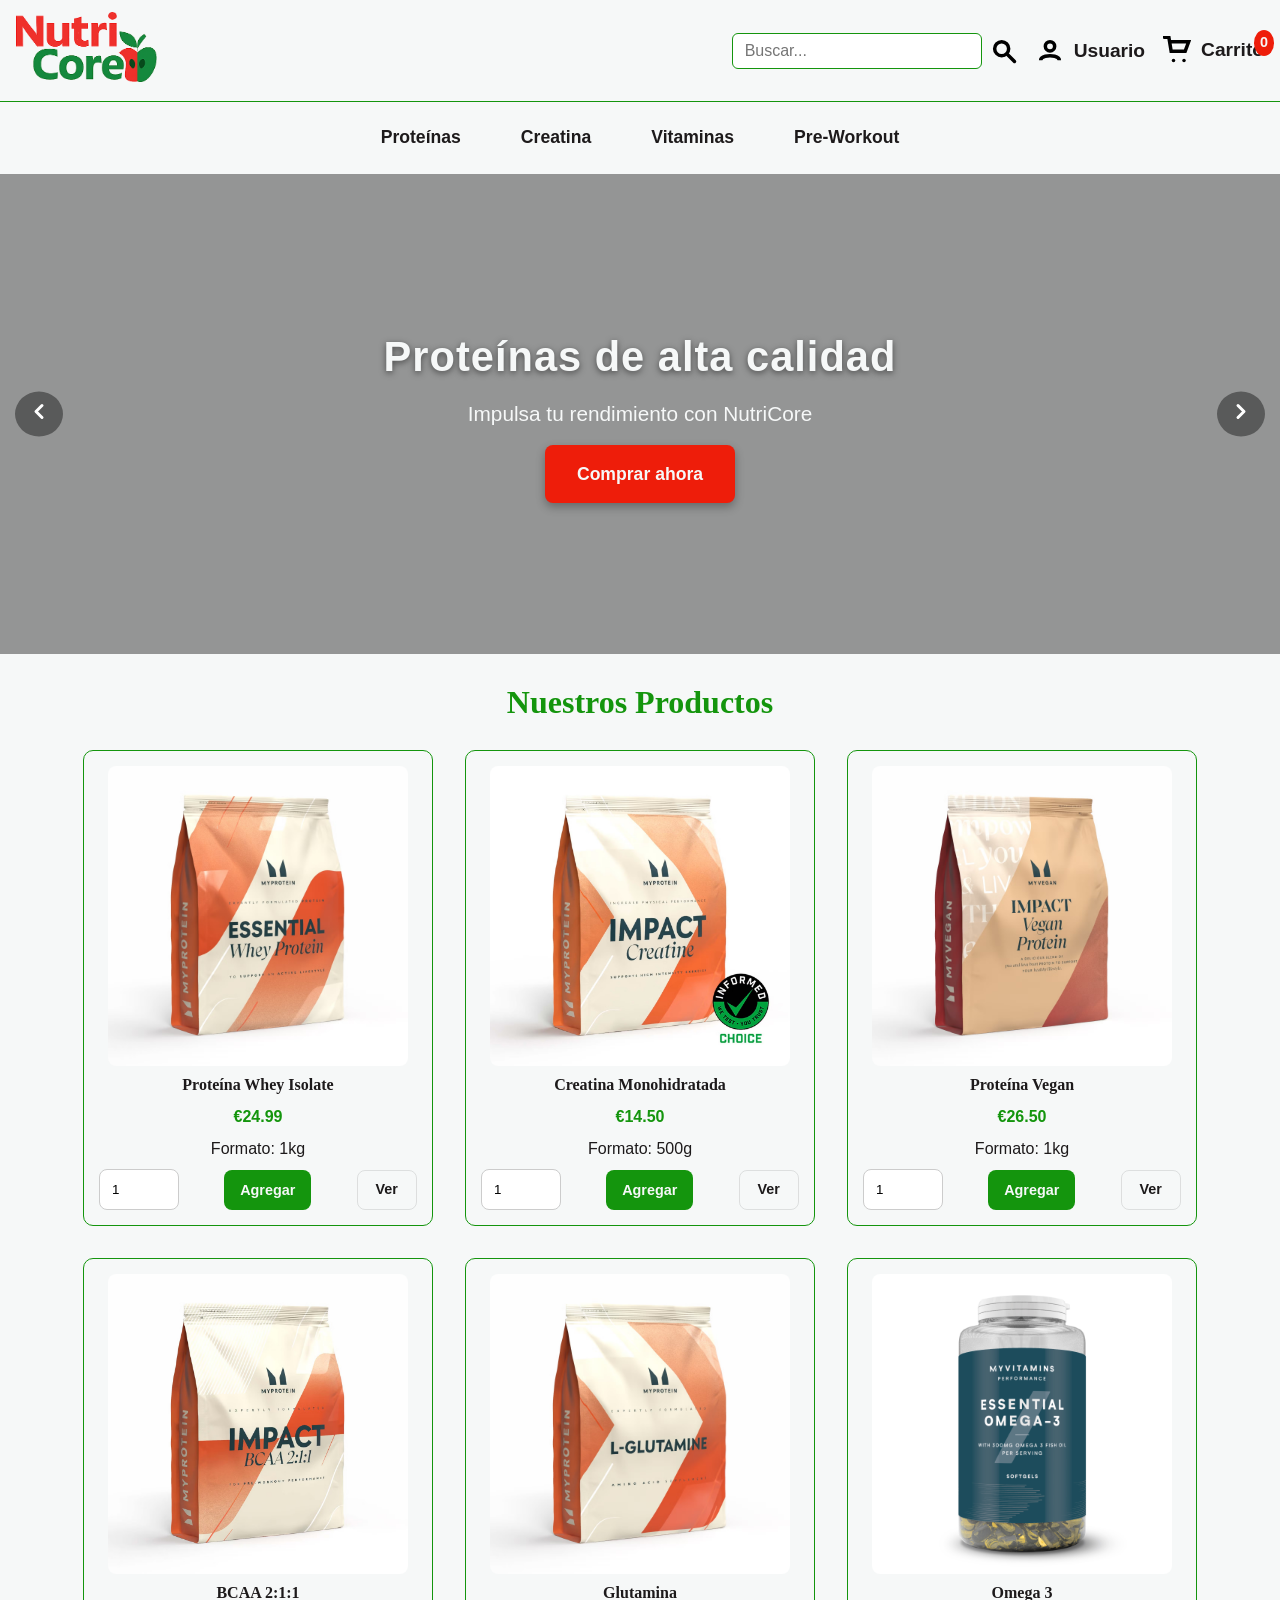
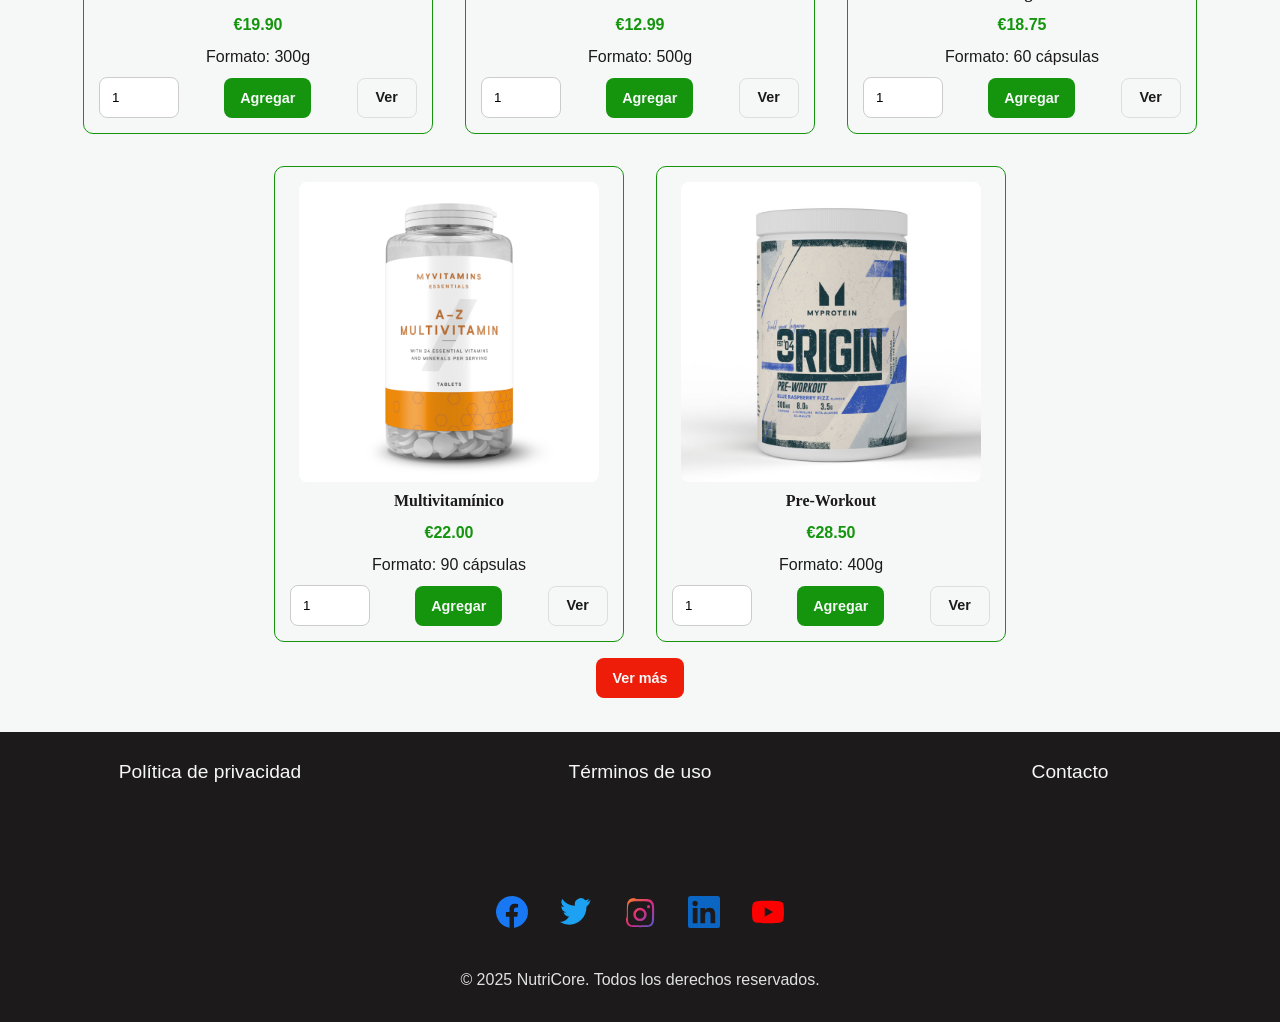
==== commit 1cef53d9: "commit&push" ====
--- a/index.html
+++ b/index.html
@@ -4,46 +4,45 @@
 <head>
     <meta charset="UTF-8">
     <meta name="viewport" content="width=device-width, initial-scale=1.0">
+    <link rel="stylesheet" href="./css/common.css">
     <link rel="stylesheet" href="./css/index.css">
-    <link rel="stylesheet" href="https://cdnjs.cloudflare.com/ajax/libs/font-awesome/6.5.0/css/all.min.css">
     <title>NutriCore | Inicio</title>
 </head>
 
 <body>
+    <!-- Header -->
     <header class="header">
         <button class="menu-icon" aria-label="Abrir menú">
-            <i class="fas fa-bars"></i>
-        </button>
-
-        <a href="index.html"><img src="assets/img/logo_transparenteRecortado.png" alt="NutriCore" class="logo"></a>
-
+            <img src="./assets/icons/menu.svg" alt="Menú" width="24">
+        </button>
+        <a href="index.html"><img src="./assets/img/logo_transparenteRecortado.png" alt="NutriCore" class="logo"></a>
         <div class="header-icons">
-            <button class="icon-btn search-btn">
-                <input type="search" name="search" id="search-input">
-                <i class="fas fa-search"></i>
-                <span>Buscar</span>
-            </button>
+            <div class="search-container">
+                <input type="search" id="search-input" class="search-input" placeholder="Buscar...">
+                <button class="icon-btn search-btn">
+                    <img src="./assets/icons/search.svg" alt="Buscar" width="24">
+                </button>
+            </div>
             <div class="user-menu">
                 <button class="icon-btn user-btn">
-                    <i class="fas fa-user"></i>
+                    <img src="./assets/icons/user.svg" alt="Usuario" width="24">
                     <span id="user-name">Usuario</span>
                 </button>
                 <div class="user-dropdown">
-                    <a href="/student013/shop/backend/forms/form_login.php" class="btn-log">Login</a>
-                    <a href="/student013/shop/backend/forms/customers/customer_insert.php" class="btn-reg">Register</a>
-                </div>
-            </div>
-            <a href="views/carrito.html" class="icon-btn cart-btn" aria-label="Carrito">
-                <i class="fas fa-shopping-cart"></i>
+                    <a href="./backend/forms/form_login.php" class="btn-log">Login</a>
+                    <a href="./backend/forms/customers/customer_insert.php" class="btn-reg">Register</a>
+                </div>
+            </div>
+            <a href="./assets/views/carrito.html" class="icon-btn cart-btn" aria-label="Carrito">
+                <img src="./assets/icons/cart.svg" alt="Carrito" width="24">
                 <span>Carrito</span>
                 <span id="cart-count">0</span>
             </a>
         </div>
     </header>
-
     <nav class="category-nav">
         <button class="close-menu" aria-label="Cerrar menú">
-            <i class="fas fa-times"></i>
+            <img src="./assets/icons/close.svg" alt="Cerrar" width="24">
         </button>
         <ul class="category-links">
             <li class="category-item">
@@ -78,7 +77,7 @@
             </li>
         </ul>
     </nav>
-
+    <!-- Banner -->
     <section class="banner">
         <div class="slides">
             <div class="slide active"
@@ -89,7 +88,6 @@
                     <a href="#" class="cta">Comprar ahora</a>
                 </div>
             </div>
-
             <div class="slide" style="background-image:url('https://via.placeholder.com/1200x480?text=Promo+2');">
                 <div class="slide-inner">
                     <h1>Creatina Monohidratada</h1>
@@ -97,7 +95,6 @@
                     <a href="#" class="cta">Comprar ahora</a>
                 </div>
             </div>
-
             <div class="slide" style="background-image:url('https://via.placeholder.com/1200x480?text=Promo+3');">
                 <div class="slide-inner">
                     <h1>Suplementos Veganos</h1>
@@ -106,27 +103,32 @@
                 </div>
             </div>
         </div>
-
-        <button class="nav-btn left">&#10094;</button>
-        <button class="nav-btn right">&#10095;</button>
+        <button class="nav-btn left">
+            <img src="./assets/icons/left.svg" alt="Anterior" width="24">
+        </button>
+        <button class="nav-btn right">
+            <img src="./assets/icons/right.svg" alt="Siguiente" width="24">
+        </button>
         <div class="dots"></div>
     </section>
-
+    <!-- Main -->
     <main class="main-container">
         <h1 class="section-title">Nuestros Productos</h1>
         <div class="card-flex">
             <div class="card">
-                <img src="assets/img/protein.png" alt="Proteína Whey Isolate">
+                <a href="./assets/views/product-detalle.html"><img src="./assets/img/protein.png"
+                        alt="Proteína Whey Isolate"></a>
                 <h4>Proteína Whey Isolate</h4>
                 <div class="price">€24.99</div>
                 <div class="formato">Formato: 1kg</div>
                 <div class="card-actions"> <input type="number" value="1" min="1">
                     <button class="btn btn-primary add-to-cart">Agregar</button>
-                    <a href="views/product-detalle.html" class="btn btn-ghost">Ver</a>
-                </div>
-            </div>
-            <div class="card">
-                <img src="assets/img/creatina.png" alt="Creatina Monohidratada">
+                    <a href="./assets/views/product-detalle.html" class="btn btn-ghost">Ver</a>
+                </div>
+            </div>
+            <div class="card">
+                <a href="./assets/views/product-detalle.html"><img src="./assets/img/creatina.png"
+                        alt="Creatina Monohidratada"></a>
                 <h4>Creatina Monohidratada</h4>
                 <div class="price">€14.50</div>
                 <div class="formato">Formato: 500g</div>
@@ -137,7 +139,8 @@
                 </div>
             </div>
             <div class="card">
-                <img src="assets/img/vegan-protein.png" alt="Proteína Vegan">
+                <a href="./assets/views/product-detalle.html"><img src="./assets/img/vegan-protein.png"
+                        alt="Proteína Vegan"></a>
                 <h4>Proteína Vegan</h4>
                 <div class="price">€26.50</div>
                 <div class="formato">Formato: 1kg</div>
@@ -148,7 +151,8 @@
                 </div>
             </div>
             <div class="card">
-                <img src="assets/img/BCAA2-1-1.png" alt="BCAA 2:1:1">
+                <a href="./assets/views/product-detalle.html"><img src="./assets/img/BCAA2-1-1.png"
+                        alt="BCAA 2:1:1"></a>
                 <h4>BCAA 2:1:1</h4>
                 <div class="price">€19.90</div>
                 <div class="formato">Formato: 300g</div>
@@ -159,7 +163,7 @@
                 </div>
             </div>
             <div class="card">
-                <img src="assets/img/glutamina.png" alt="Glutamina">
+                <a href="./assets/views/product-detalle.html"><img src="./assets/img/glutamina.png" alt="Glutamina"></a>
                 <h4>Glutamina</h4>
                 <div class="price">€12.99</div>
                 <div class="formato">Formato: 500g</div>
@@ -170,7 +174,7 @@
                 </div>
             </div>
             <div class="card">
-                <img src="assets/img/omega3.png" alt="Omega 3">
+                <a href="./assets/views/product-detalle.html"><img src="./assets/img/omega3.png" alt="Omega 3"></a>
                 <h4>Omega 3</h4>
                 <div class="price">€18.75</div>
                 <div class="formato">Formato: 60 cápsulas</div>
@@ -181,7 +185,8 @@
                 </div>
             </div>
             <div class="card">
-                <img src="assets/img/multivitaminico.png" alt="Multivitamínico">
+                <a href="./assets/views/product-detalle.html"><img src="./assets/img/multivitaminico.png"
+                        alt="Multivitamínico"></a>
                 <h4>Multivitamínico</h4>
                 <div class="price">€22.00</div>
                 <div class="formato">Formato: 90 cápsulas</div>
@@ -192,7 +197,8 @@
                 </div>
             </div>
             <div class="card">
-                <img src="assets/img/pre-workout.png" alt="Pre-Workout">
+                <a href="./assets/views/product-detalle.html"><img src="./assets/img/pre-workout.png"
+                        alt="Pre-Workout"></a>
                 <h4>Pre-Workout</h4>
                 <div class="price">€28.50</div>
                 <div class="formato">Formato: 400g</div>
@@ -205,22 +211,23 @@
         </div>
         <a href="#" id="up">Ver más</a>
     </main>
+    <!-- Footer -->
     <footer class="footer">
         <div class="social-links">
-            <a href="https://www.facebook.com/NutriCore" target="_blank"><i class="fab fa-facebook"></i>
-                <span>Facebook</span>
-            </a>
-            <a href="https://twitter.com/NutriCore" target="_blank"><i class="fab fa-twitter"></i>
-                <span>Twitter</span>
-            </a>
-            <a href="https://www.instagram.com/NutriCore" target="_blank"><i class="fab fa-instagram"></i>
-                <span>Instagram</span>
-            </a>
-            <a href="https://www.linkedin.com/company/NutriCore" target="_blank"><i class="fab fa-linkedin"></i>
-                <span>LinkedIn</span>
-            </a>
-            <a href="https://www.youtube.com/NutriCore" target="_blank"><i class="fab fa-youtube"></i>
-                <span>YouTube</span>
+            <a href="https://www.facebook.com/NutriCore" target="_blank">
+                <img src="./assets/icons/facebook.svg" alt="Facebook" width="32">
+            </a>
+            <a href="https://twitter.com/NutriCore" target="_blank">
+                <img src="./assets/icons/twitter.svg" alt="Twitter" width="32">
+            </a>
+            <a href="https://www.instagram.com/NutriCore" target="_blank">
+                <img src="./assets/icons/instagram.svg" alt="Instagram" width="32">
+            </a>
+            <a href="https://www.linkedin.com/company/NutriCore" target="_blank">
+                <img src="./assets/icons/linkedin.svg" alt="LinkedIn" width="32">
+            </a>
+            <a href="https://www.youtube.com/NutriCore" target="_blank">
+                <img src="./assets/icons/youtube.svg" alt="YouTube" width="32">
             </a>
         </div>
         <div class="politics">
--- a/css/common.css
+++ b/css/common.css
@@ -0,0 +1,570 @@
+:root {
+  --negro: #1D1A1B;
+  --verde: #14950D;
+  --blanco: #F6F8F8;
+  --rojo: #EE1D0A;
+}
+
+/* --- FUENTES --- */
+@font-face {
+  font-family: 'Oswald';
+  src: url('assets/fonts/Oswald-Regular.ttf') format('truetype');
+}
+
+@font-face {
+  font-family: 'Open Sans';
+  src: url('assets/fonts/OpenSans-Regular.ttf') format('truetype');
+}
+
+/* Reset general */
+* {
+  margin: 0;
+  padding: 0;
+  box-sizing: border-box;
+  text-decoration: none;
+}
+
+body {
+  font-family: 'Open Sans', sans-serif;
+  background: var(--blanco);
+  color: var(--negro);
+  line-height: 1.5;
+  padding-top: 80px;
+}
+
+h1,
+h2,
+h3,
+h4 {
+  font-family: "Oswald", "sans serif";
+  font-weight: 700;
+}
+
+/* Header */
+.header {
+  display: flex;
+  align-items: center;
+  justify-content: space-between;
+  background: var(--blanco);
+  padding: 12px 16px;
+  position: fixed;
+  top: 0;
+  left: 0;
+  z-index: 2000;
+  width: 100%;
+  overflow: visible;
+}
+
+.menu-icon {
+  background: none;
+  border: none;
+  color: var(--negro);
+  font-size: 1.6rem;
+  cursor: pointer;
+  display: flex;
+  align-items: center;
+}
+
+.logo {
+  height: 70px;
+  text-align: center;
+}
+
+.header-icons {
+  display: flex;
+  align-items: center;
+  gap: 18px;
+}
+
+.icon-btn {
+  background: none;
+  border: none;
+  color: var(--negro);
+  font-size: 1.6rem;
+  cursor: pointer;
+  position: relative;
+  display: flex;
+  align-items: center;
+  justify-content: center;
+}
+
+.icon-btn:hover {
+  color: var(--verde);
+}
+
+.icon-btn img {
+  width: 28px;
+  height: 28px;
+  filter: brightness(0);
+  transition: filter 0.3s ease, transform 0.3s ease;
+}
+
+.icon-btn:hover img {
+  filter: brightness(0) saturate(100%) invert(34%) sepia(78%) saturate(496%) hue-rotate(79deg) brightness(95%) contrast(90%);
+}
+
+.nav-btn img {
+  width: 24px;
+  height: 24px;
+  transition: filter 0.3s ease, transform 0.3s ease;
+}
+
+.nav-btn:hover img {
+  filter: brightness(1.5);
+  transform: scale(1.1);
+}
+
+
+.user-menu {
+  position: relative;
+  display: inline-block;
+  z-index: 1000;
+}
+
+.user-dropdown {
+  position: absolute;
+  right: 0;
+  top: 100%;
+  margin-top: 8px;
+  background-color: var(--blanco);
+  border: 1px solid var(--verde);
+  border-radius: 8px;
+  box-shadow: 0 4px 12px rgba(0, 0, 0, 0.15);
+  display: none;
+  flex-direction: column;
+  min-width: 160px;
+  z-index: 9999;
+  overflow: visible;
+}
+
+.user-dropdown a {
+  padding: 10px 14px;
+  color: var(--negro);
+  text-decoration: none;
+  display: block;
+  transition: background-color 0.2s ease;
+}
+
+.user-dropdown a:hover {
+  background-color: var(--verde);
+  color: var(--blanco);
+}
+
+.user-menu.active .user-dropdown {
+  display: flex;
+}
+
+.search-container {
+  position: relative;
+  display: flex;
+  align-items: center;
+  gap: 8px;
+}
+
+.icon-btn span,
+#search-input {
+  display: none;
+}
+
+#search-input {
+  padding: 8px 12px;
+  border: 1px solid var(--verde);
+  border-radius: 6px;
+  width: 0;
+  font-size: 1rem;
+  transition: width 0.3s ease, opacity 0.3s ease;
+  opacity: 0;
+}
+
+.search-input.active {
+  display: flex;
+  width: 250px;
+  opacity: 1;
+}
+
+/* Carrito */
+.cart-btn {
+  position: relative;
+  display: flex;
+  align-items: center;
+  gap: 6px;
+  font-weight: bold;
+  color: var(--negro);
+}
+
+#cart-count {
+  background-color: var(--rojo);
+  color: var(--blanco);
+  font-size: 0.9rem;
+  font-weight: bold;
+  padding: 2px 6px;
+  border-radius: 50%;
+  position: absolute;
+  top: -6px;
+  right: -10px;
+}
+
+/* Navegación de categorías */
+.category-nav {
+  display: none;
+  flex-direction: column;
+  background: var(--blanco);
+  position: fixed;
+  top: 0;
+  left: -100%;
+  width: 70%;
+  height: 100vh;
+  box-shadow: -4px 0 10px rgba(0, 0, 0, 0.15);
+  padding: 2rem 1rem;
+  transition: left 0.3s ease;
+  z-index: 3000;
+  overflow-y: auto;
+}
+
+.category-nav.active {
+  display: flex;
+  left: 0;
+}
+
+.category-item {
+  background: none;
+  border: none;
+  color: var(--negro);
+  font-size: 1.5rem;
+  cursor: pointer;
+  display: flex;
+  align-items: center;
+  gap: 8px;
+  margin: 0 auto;
+  font-weight: 600;
+}
+
+.category-item span {
+  font-size: 1rem;
+}
+
+.close-menu {
+  background: none;
+  border: none;
+  color: var(--negro);
+  font-size: 1.8rem;
+  align-self: flex-end;
+  cursor: pointer;
+  margin-bottom: 1.5rem;
+  transition: color 0.3s;
+}
+
+.close-menu:hover {
+  color: var(--verde);
+}
+
+.category-links {
+  display: flex;
+  flex-direction: column;
+  gap: 1rem;
+}
+
+.category-links a {
+  color: var(--negro);
+  font-size: 1.1rem;
+  transition: color 0.3s ease;
+}
+
+/* Submenús */
+.submenu {
+  display: none;
+  flex-direction: column;
+  padding-left: 1rem;
+  border-left: 2px solid var(--verde);
+  font-weight: 400;
+  gap: 12px;
+}
+
+.category-item:hover .submenu {
+  display: flex;
+}
+
+/* Botones generales */
+.card-actions .btn,
+.btn,
+.btn-primary,
+.btn-ghost,
+#up {
+  border-radius: 8px;
+  font-size: 0.9rem;
+  font-weight: 700;
+  padding: 12px 16px;
+  border: none;
+  cursor: pointer;
+  transition: transform 0.2s, filter 0.2s;
+}
+
+/* Footer */
+.footer {
+  background-color: var(--negro);
+  color: var(--blanco);
+  display: grid;
+  grid-template-rows: repeat(5, 1fr);
+  margin-top: 18px;
+}
+
+.footer a {
+  color: var(--blanco);
+  transition: color 0.3s ease, transform 0.3s ease;
+}
+
+.footer a:hover {
+  color: var(--verde);
+  transform: translateY(-3px);
+}
+
+.social-links {
+  display: flex;
+  justify-content: center;
+  align-content: center;
+  gap: 12px;
+  grid-row: 4 / 5;
+}
+
+.social-links a {
+  color: var(--blanco);
+  font-size: 24px;
+  margin: 8px;
+  transition: transform 0.3s ease, color 0.3s ease;
+}
+
+.social-links .fab:hover i {
+  background-color: var(--verde);
+  transform: scale(1.2) rotate(5deg);
+}
+
+.social-links img {
+  width: 32px;
+  height: 32px;
+  transition: transform 0.3s ease;
+}
+
+.social-links a:hover img {
+  transform: scale(1.2) rotate(5deg);
+}
+
+.social-links span {
+  display: none;
+}
+
+.politics,
+.terminos,
+.contacto {
+  border-bottom: 1px solid var(--blanco);
+  align-content: center;
+}
+
+.politics a::after,
+.terminos a::after,
+.contacto a::after {
+  content: "";
+  display: flex;
+  height: 1px;
+  width: 0%;
+  background-color: var(--verde);
+  transition: width 0.3s ease;
+}
+
+.terminos a:hover::after,
+.contacto a:hover::after,
+.politics a:hover::after {
+  width: 100%;
+}
+
+.footer>p {
+  text-align: center;
+  align-content: center;
+  font-size: 1em;
+}
+
+/* Media queries generales para header, footer, botones, navegación */
+@media (min-width: 768px) {
+  .icon-btn {
+    font-size: 1.8rem;
+  }
+}
+
+@media (min-width: 1024px) {
+  .header {
+    border-bottom: 1px solid var(--verde);
+  }
+
+  body {
+    padding-top: 100px;
+  }
+
+  .menu-icon {
+    display: none;
+  }
+
+  .icon-btn {
+    font-size: 1.2rem;
+    gap: 10px;
+    font-weight: 600;
+  }
+
+  .search-container {
+    display: flex;
+  }
+
+  #search-input {
+    width: 250px;
+    opacity: 1;
+  }
+
+  .icon-btn span,
+  #search-input {
+    display: flex;
+    transition: filter 0.3s ease, transform 0.3s ease;
+  }
+
+  .icon-btn span:hover {
+    transform: scale(1.1);
+  }
+
+  .category-nav {
+    position: relative;
+    display: flex;
+    flex-direction: row;
+    justify-content: center;
+    align-items: center;
+    height: auto;
+    left: 0;
+    width: 100%;
+    box-shadow: none;
+    padding: 10px 0;
+    z-index: 1000;
+    overflow: visible;
+  }
+
+  .close-menu {
+    display: none;
+  }
+
+  .category-links {
+    flex-direction: row;
+    gap: 32px;
+    align-items: center;
+  }
+
+  .category-item {
+    position: static;
+    display: flex;
+  }
+
+  .category-links a {
+    padding: 14px;
+  }
+
+  .submenu {
+    position: absolute;
+    top: 100%;
+    left: 0;
+    width: 100%;
+    display: none;
+    flex-wrap: wrap;
+    justify-content: center;
+    flex-direction: row;
+    background: var(--blanco);
+    border-top: 2px solid var(--verde);
+    box-shadow: 0 6px 20px rgba(0, 0, 0, 0.15);
+    z-index: 1000;
+    padding: 18px 0;
+  }
+
+  .submenu a {
+    color: var(--negro);
+    padding: 10px 20px;
+    min-width: 150px;
+    text-align: center;
+    transition: all 0.3s ease;
+  }
+
+  .submenu a:hover {
+    background: var(--verde);
+    color: var(--blanco);
+  }
+
+  .category-item:hover>.submenu {
+    display: flex;
+  }
+
+  .user-menu {
+    z-index: 3500;
+  }
+
+  .user-dropdown {
+    z-index: 4000;
+  }
+
+  .footer {
+    grid-template-columns: repeat(3, 1fr);
+    grid-template-rows: 1fr 50px 1fr 1fr;
+    align-items: center;
+    padding: 18px 5px;
+    justify-items: center;
+    gap: 20px;
+  }
+
+  .social-links {
+    grid-column: 1 / 4;
+    grid-row: 3 / 4;
+    align-items: flex-end;
+    gap: 16px;
+  }
+
+  .social-links a {
+    display: flex;
+    justify-content: center;
+    align-items: center;
+    gap: 8px;
+    font-size: 18px;
+  }
+
+  .social-links>a span {
+    display: flex;
+  }
+
+  .politics a::after,
+  .terminos a::after,
+  .contacto a::after {
+    height: 3px;
+  }
+
+  .politics,
+  .terminos,
+  .contacto {
+    border-bottom: none;
+  }
+
+  .politics a,
+  .terminos a,
+  .contacto a {
+    font-size: 1.2rem;
+  }
+
+  .politics {
+    grid-column: 1 / 2;
+  }
+
+  .terminos {
+    grid-column: 2 / 3;
+  }
+
+  .contacto {
+    grid-column: 3 / 4;
+  }
+
+  .footer>p {
+    grid-column: 1 / 4;
+    grid-row: 4 / 5;
+    text-align: center;
+    font-size: 1rem;
+    opacity: 0.9;
+  }
+}
--- a/css/index.css
+++ b/css/index.css
@@ -1,262 +1,4 @@
-:root {
-  --negro: #1D1A1B;
-  --verde: #14950D;
-  --blanco: #F6F8F8;
-  --rojo: #EE1D0A;
-}
-
-/* --- FUENTES --- */
-@font-face {
-  font-family: 'Oswald';
-  src: url('assets/fonts/Oswald-Regular.ttf') format('truetype');
-}
-
-@font-face {
-  font-family: 'Open Sans';
-  src: url('assets/fonts/OpenSans-Regular.ttf') format('truetype');
-}
-
-/* Reset general */
-* {
-  margin: 0;
-  padding: 0;
-  box-sizing: border-box;
-  text-decoration: none;
-}
-
-body {
-  font-family: 'Open Sans', sans-serif;
-  background: var(--blanco);
-  color: var(--negro);
-  line-height: 1.5;
-}
-
-h1,
-h2,
-h3,
-h4 {
-  font-family: "Oswald", "sans serif";
-  font-weight: 700;
-}
-
-.header {
-  display: flex;
-  align-items: center;
-  justify-content: space-between;
-  background: var(--blanco);
-  padding: 12px 16px;
-  position: fixed;
-  top: 0;
-  left: 0;
-  z-index: 2000;
-  width: 100%;
-  overflow: visible;
-}
-
-body {
-  padding-top: 80px;
-}
-
-.menu-icon {
-  background: none;
-  border: none;
-  color: var(--negro);
-  font-size: 1.6rem;
-  cursor: pointer;
-  display: flex;
-  align-items: center;
-}
-
-.logo {
-  height: 70px;
-  text-align: center;
-}
-
-.header-icons {
-  display: flex;
-  align-items: center;
-  gap: 18px;
-}
-
-/* Estilo de botones */
-.icon-btn {
-  background: none;
-  border: none;
-  color: var(--negro);
-  font-size: 1.6rem;
-  cursor: pointer;
-  position: relative;
-  display: flex;
-  align-items: center;
-  justify-content: center;
-}
-
-.icon-btn:hover {
-  color: var(--verde);
-}
-
-.user-menu {
-  position: relative;
-  display: inline-block;
-  z-index: 1000;
-}
-
-.user-dropdown {
-  position: absolute;
-  right: 0;
-  top: 100%;
-  margin-top: 8px;
-  background-color: var(--blanco);
-  border: 1px solid var(--verde);
-  border-radius: 8px;
-  box-shadow: 0 4px 12px rgba(0, 0, 0, 0.15);
-  display: none;
-  flex-direction: column;
-  min-width: 160px;
-  z-index: 9999;
-  overflow: visible;
-}
-
-.user-dropdown a {
-  padding: 10px 14px;
-  color: var(--negro);
-  text-decoration: none;
-  display: block;
-  transition: background-color 0.2s ease;
-}
-
-.user-dropdown a:hover {
-  background-color: var(--verde);
-  color: var(--blanco);
-}
-
-.user-menu.active .user-dropdown {
-  display: flex;
-}
-
-
-
-#search-input {
-  display: flex;
-  padding: 8px 12px;
-  border: 1px solid var(--verde);
-  border-radius: 6px;
-  width: 250px;
-  font-size: 1rem;
-  transition: border-color 0.3s;
-}
-
-.icon-btn span,
-#search-input {
-  display: none;
-}
-
-/* Carrito */
-.cart-btn {
-  position: relative;
-  display: flex;
-  align-items: center;
-  gap: 6px;
-  font-weight: bold;
-  color: var(--negro);
-}
-
-#cart-count {
-  background-color: var(--rojo);
-  color: var(--blanco);
-  font-size: 0.9rem;
-  font-weight: bold;
-  padding: 2px 6px;
-  border-radius: 50%;
-  position: absolute;
-  top: -6px;
-  right: -10px;
-}
-
-.category-nav {
-  display: none;
-  flex-direction: column;
-  background: var(--blanco);
-  position: fixed;
-  top: 0;
-  left: -100%;
-  width: 70%;
-  height: 100vh;
-  box-shadow: -4px 0 10px rgba(0, 0, 0, 0.15);
-  padding: 2rem 1rem;
-  transition: left 0.3s ease;
-  z-index: 3000;
-  overflow-y: auto;
-}
-
-.category-nav.active {
-  display: flex;
-  left: 0;
-}
-
-.category-item {
-  background: none;
-  border: none;
-  color: var(--negro);
-  font-size: 1.5rem;
-  cursor: pointer;
-  display: flex;
-  align-items: center;
-  gap: 8px;
-  margin: 0 auto;
-  font-weight: 600;
-}
-
-.category-item span {
-  font-size: 1rem;
-}
-
-/* Botón de cerrar (X) */
-.close-menu {
-  background: none;
-  border: none;
-  color: var(--negro);
-  font-size: 1.8rem;
-  align-self: flex-end;
-  cursor: pointer;
-  margin-bottom: 1.5rem;
-  transition: color 0.3s;
-}
-
-.close-menu:hover {
-  color: var(--verde);
-}
-
-.category-links {
-  display: flex;
-  flex-direction: column;
-  gap: 1rem;
-}
-
-.category-links a {
-  color: var(--negro);
-  font-size: 1.1rem;
-  transition: color 0.3s ease;
-}
-
-.category-links a:hover {
-  color: var(--verde);
-}
-
-/* Submenús */
-.submenu {
-  display: none;
-  flex-direction: column;
-  padding-left: 1rem;
-  border-left: 2px solid var(--verde);
-  font-weight: 400;
-  gap: 12px;
-}
-
-.category-item:hover .submenu {
-  display: flex;
-}
-
+/* Banner */
 .banner {
   position: relative;
   width: 100%;
@@ -267,7 +9,6 @@
   justify-content: center;
 }
 
-/* Contenedor de slides */
 .banner .slides {
   display: flex;
   width: 100%;
@@ -286,7 +27,6 @@
   justify-content: center;
 }
 
-/* Capa oscura sobre la imagen */
 .banner .slide::after {
   content: "";
   position: absolute;
@@ -337,7 +77,6 @@
   box-shadow: 0 6px 14px rgba(238, 29, 10, 0.4);
 }
 
-/* Botones de navegación */
 .banner .nav-btn {
   position: absolute;
   top: 50%;
@@ -366,7 +105,6 @@
   right: 15px;
 }
 
-/* Dots de navegación */
 .banner .dots {
   position: absolute;
   bottom: 20px;
@@ -395,6 +133,7 @@
   background-color: var(--verde);
 }
 
+/* Main content */
 .main-container {
   max-width: 1600px;
   margin: 0 auto;
@@ -410,12 +149,11 @@
   display: flex;
   flex-wrap: wrap;
   justify-content: center;
-  /* align-items: center; */
   gap: 20px;
   margin: 24px 0;
 }
 
-/* Tarjeta de producto */
+/* Tarjetas de productos */
 .card {
   border: 1px solid var(--verde);
   border-radius: 10px;
@@ -431,14 +169,12 @@
   box-shadow: 0 5px 15px rgba(0, 0, 0, 0.2);
 }
 
-/* Imagen del producto */
 .card img {
   width: 300px;
   height: 300px;
   object-fit: cover;
   border-radius: 8px;
   transition: transform 0.3s;
-  /* border: 1px solid var(--verde); */
 }
 
 .card img:hover {
@@ -470,21 +206,10 @@
   border: 1px solid #ccc;
 }
 
-.card-actions .btn {
-  border-radius: 8px;
-  font-size: 0.9rem;
-}
-
 .card-actions .btn-primary,
 #up {
   background-color: var(--verde);
   color: var(--blanco);
-  cursor: pointer;
-  font-weight: 700;
-  padding: 12px 16px;
-  border: none;
-  border-radius: 8px;
-  transition: transform 0.2s, filter 0.2s;
 }
 
 .card-actions .btn-primary:hover,
@@ -499,7 +224,10 @@
   font-weight: 700;
   padding: 8px 18px;
   border: 1px solid rgba(0, 0, 0, 0.1);
-  border-radius: 8px;
+}
+
+.card-actions .btn-ghost:hover {
+  background: rgba(0, 0, 0, 0.05);
 }
 
 #up {
@@ -508,91 +236,8 @@
   height: 50px;
 }
 
-.card-actions .btn-ghost:hover {
-  background: rgba(0, 0, 0, 0.05);
-}
-
-/* footer */
-.footer {
-  background-color: var(--negro);
-  color: var(--blanco);
-  display: grid;
-  grid-template-rows: repeat(5, 1fr);
-  margin-top: 18px;
-}
-
-.footer a {
-  color: var(--blanco);
-  transition: color 0.3s ease, transform 0.3s ease;
-}
-
-.footer a:hover {
-  color: var(--verde);
-  transform: translateY(-3px);
-}
-
-.social-links {
-  display: flex;
-  justify-content: center;
-  align-content: center;
-  gap: 12px;
-  grid-row: 4 / 5;
-}
-
-.social-links a {
-  color: var(--blanco);
-  font-size: 24px;
-  margin: 8px;
-  transition: transform 0.3s ease, color 0.3s ease;
-}
-
-.social-links .fab:hover i {
-  background-color: var(--verde);
-  transform: scale(1.1);
-  color: var(--verde);
-  transform: scale(1.2) rotate(5deg);
-}
-
-.social-links span {
-  display: none;
-}
-
-.politics,
-.terminos,
-.contacto {
-  border-bottom: 1px solid var(--blanco);
-  align-content: center;
-}
-
-.politics a::after,
-.terminos a::after,
-.contacto a::after {
-  content: "";
-  display: flex;
-  height: 1px;
-  width: 0%;
-  background-color: var(--verde);
-  transition: width 0.3s ease;
-}
-
-.terminos a:hover::after,
-.contacto a:hover::after,
-.politics a:hover::after {
-  width: 100%;
-}
-
-.footer>p {
-  text-align: center;
-  align-content: center;
-  font-size: 1em;
-}
-
-/* === Versión tablet === */
+/* Media queries específicas index */
 @media (min-width: 768px) {
-  .icon-btn {
-    font-size: 1.6rem;
-  }
-
   .banner .slide-inner h1 {
     font-size: 2.4rem;
   }
@@ -614,112 +259,9 @@
     justify-content: center;
     gap: 24px;
   }
-
-}
-
-/* === Versión desktop === */
+}
+
 @media (min-width: 1024px) {
-  .header {
-    border-bottom: 1px solid var(--verde);
-  }
-
-  body {
-    padding-top: 100px;
-  }
-
-  .menu-icon {
-    display: none;
-  }
-
-  .icon-btn {
-    font-size: 1.2rem;
-    gap: 10px;
-    font-weight: 600;
-  }
-
-  .icon-btn span,
-  #search-input {
-    display: flex;
-  }
-
-  /* Mostrar la barra de categorías */
-  .category-nav {
-    position: relative;
-    display: flex;
-    flex-direction: row;
-    justify-content: center;
-    align-items: center;
-    height: auto;
-    left: 0;
-    width: 100%;
-    box-shadow: none;
-    padding: 10px 0;
-    z-index: 1000;
-    overflow: visible;
-  }
-
-  .close-menu {
-    display: none;
-  }
-
-  .category-links {
-    flex-direction: row;
-    gap: 32px;
-    align-items: center;
-  }
-
-  .category-item {
-    position: static;
-    display: flex;
-
-  }
-
-  .category-links a {
-    padding: 14px;
-  }
-
-  .submenu {
-    position: absolute;
-    top: 100%;
-    left: 0;
-    width: 100%;
-    display: none;
-    flex-wrap: wrap;
-    justify-content: center;
-    flex-direction: row;
-    background: var(--blanco);
-    border-top: 2px solid var(--verde);
-    box-shadow: 0 6px 20px rgba(0, 0, 0, 0.15);
-    z-index: 1000;
-    padding: 18px 0;
-  }
-
-  .submenu a {
-    color: var(--negro);
-    padding: 10px 20px;
-    min-width: 150px;
-    text-align: center;
-    transition: all 0.3s ease;
-  }
-
-  .submenu a:hover {
-    background: var(--verde);
-    color: var(--blanco);
-  }
-
-  .category-item:hover>.submenu {
-    display: flex;
-  }
-
-  .user-menu {
-    z-index: 3500;
-  }
-
-  .user-dropdown {
-    z-index: 4000;
-  }
-
-  /*Banner*/
   .banner .slide-inner h1 {
     font-size: 2.6rem;
   }
@@ -736,70 +278,4 @@
   .card-flex {
     gap: 32px;
   }
-
-  .footer {
-    grid-template-columns: repeat(3, 1fr);
-    grid-template-rows: 1fr 50px 1fr 1fr;
-    align-items: center;
-    padding: 18px 5px;
-    justify-items: center;
-    gap: 20px;
-  }
-
-  .social-links {
-    grid-column: 1 / 4;
-    grid-row: 3 / 4;
-    align-items: flex-end;
-    gap: 16px;
-  }
-
-  .social-links a {
-    display: flex;
-    justify-content: center;
-    align-items: center;
-    gap: 8px;
-    font-size: 18px;
-  }
-
-  .social-links>a span {
-    display: flex;
-  }
-
-  .politics a::after,
-  .terminos a::after,
-  .contacto a::after {
-    height: 3px;
-  }
-
-  .politics,
-  .terminos,
-  .contacto {
-    border-bottom: none;
-  }
-
-  .politics a,
-  .terminos a,
-  .contacto a {
-    font-size: 1.2rem;
-  }
-
-  .politics {
-    grid-column: 1 / 2;
-  }
-
-  .terminos {
-    grid-column: 2 / 3;
-  }
-
-  .contacto {
-    grid-column: 3 / 4;
-  }
-
-  .footer>p {
-    grid-column: 1 / 4;
-    grid-row: 4 / 5;
-    text-align: center;
-    font-size: 1rem;
-    opacity: 0.9;
-  }
 }
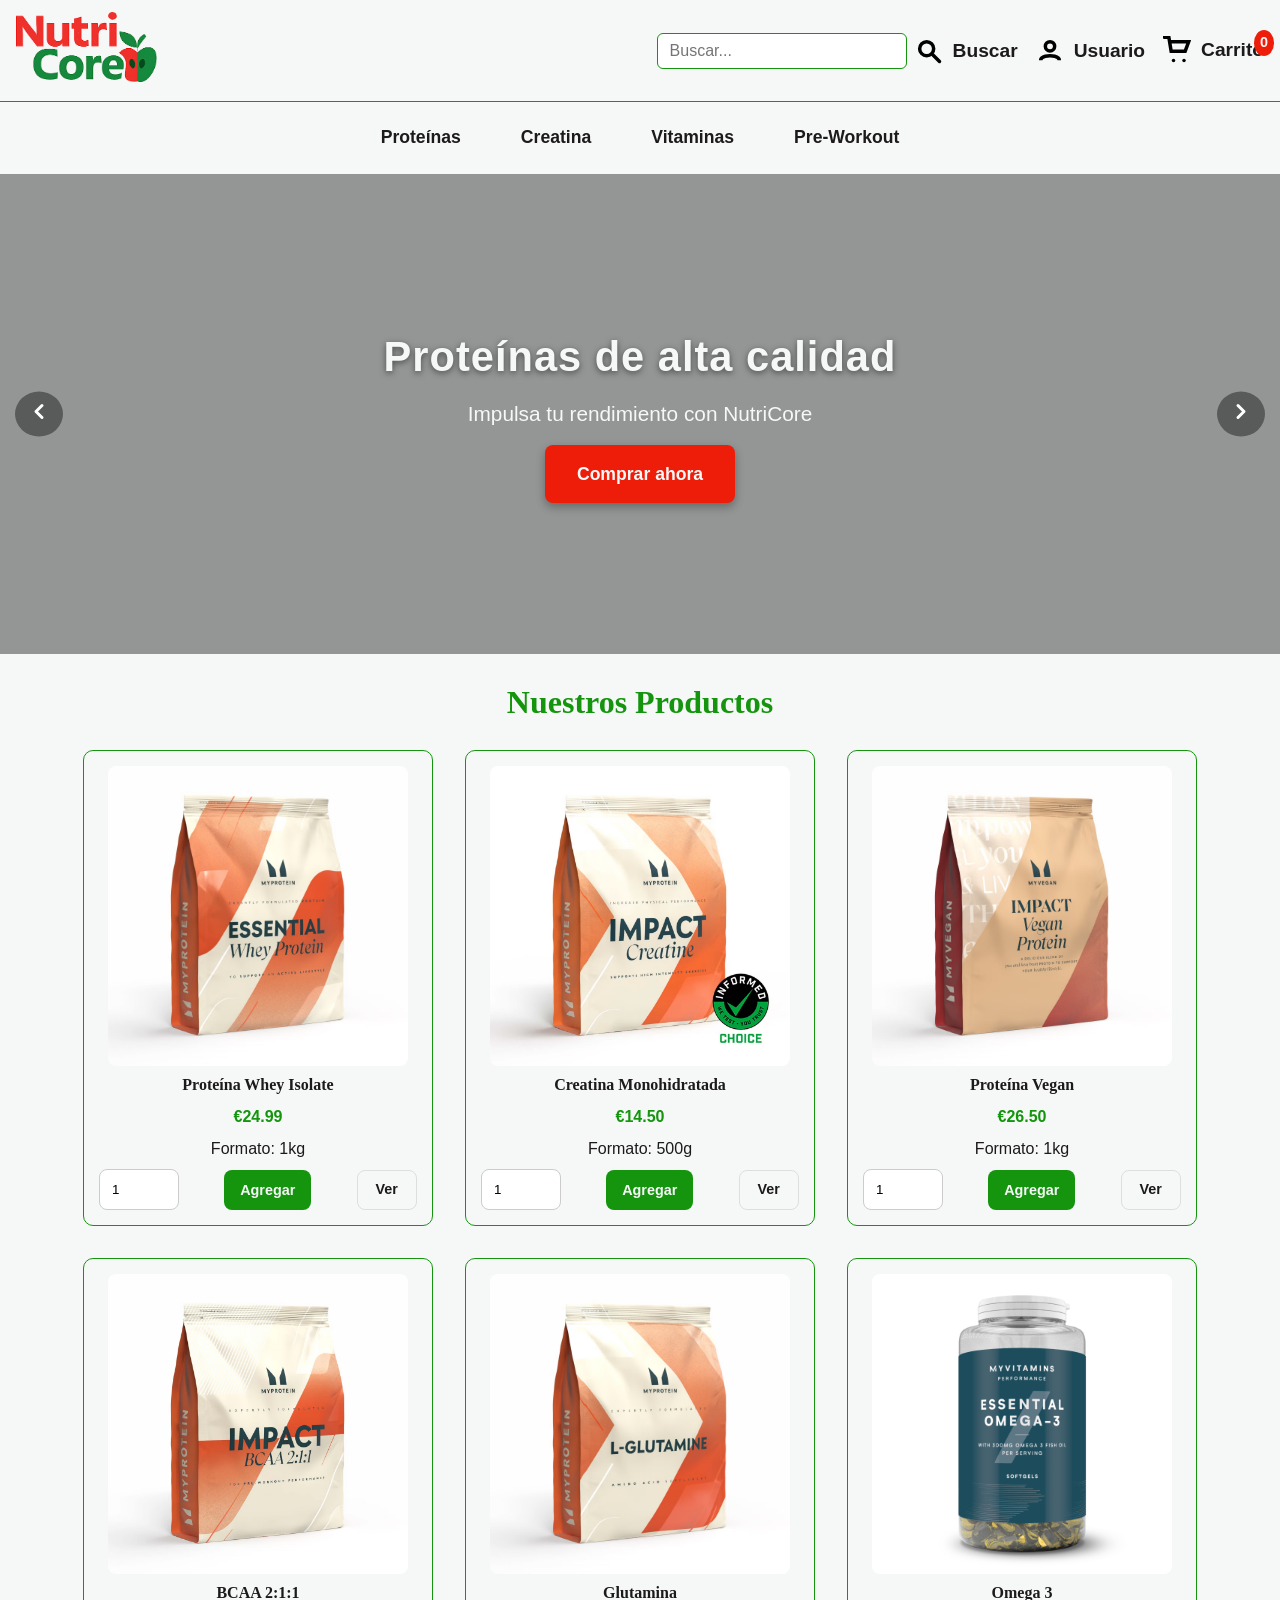
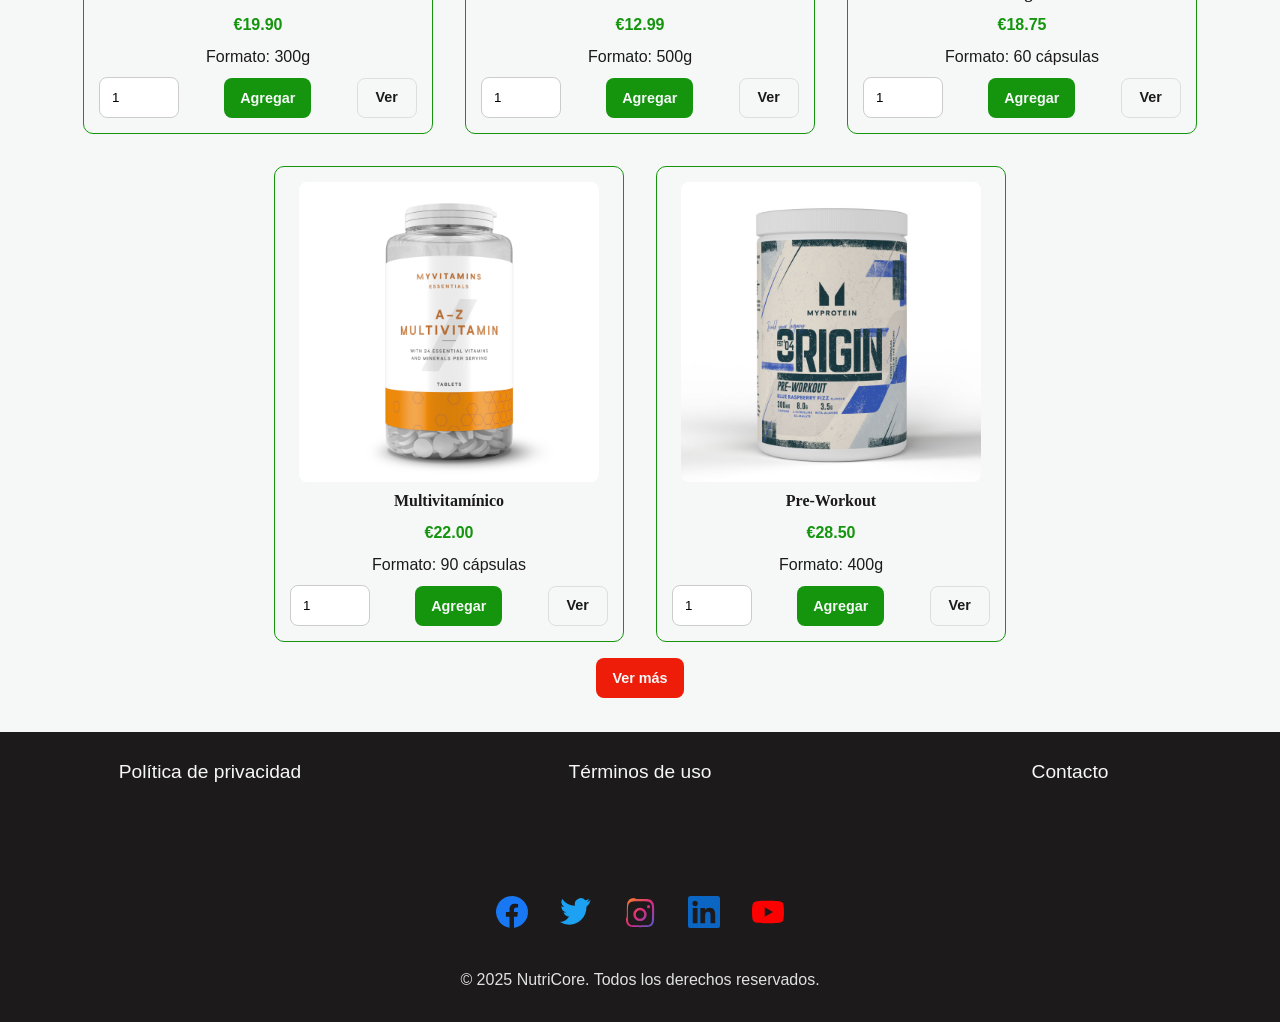
==== commit b9c26835: "subir cambios" ====
--- a/index.html
+++ b/index.html
@@ -6,11 +6,10 @@
     <meta name="viewport" content="width=device-width, initial-scale=1.0">
     <link rel="stylesheet" href="./css/common.css">
     <link rel="stylesheet" href="./css/index.css">
-    <title>NutriCore | Inicio</title>
+    <title>NutriCore | Index</title>
 </head>
 
 <body>
-    <!-- Header -->
     <header class="header">
         <button class="menu-icon" aria-label="Abrir menú">
             <img src="./assets/icons/menu.svg" alt="Menú" width="24">
@@ -21,6 +20,7 @@
                 <input type="search" id="search-input" class="search-input" placeholder="Buscar...">
                 <button class="icon-btn search-btn">
                     <img src="./assets/icons/search.svg" alt="Buscar" width="24">
+                    <span>Buscar</span>
                 </button>
             </div>
             <div class="user-menu">
@@ -77,7 +77,6 @@
             </li>
         </ul>
     </nav>
-    <!-- Banner -->
     <section class="banner">
         <div class="slides">
             <div class="slide active"
@@ -111,7 +110,6 @@
         </button>
         <div class="dots"></div>
     </section>
-    <!-- Main -->
     <main class="main-container">
         <h1 class="section-title">Nuestros Productos</h1>
         <div class="card-flex">
@@ -211,7 +209,6 @@
         </div>
         <a href="#" id="up">Ver más</a>
     </main>
-    <!-- Footer -->
     <footer class="footer">
         <div class="social-links">
             <a href="https://www.facebook.com/NutriCore" target="_blank">
